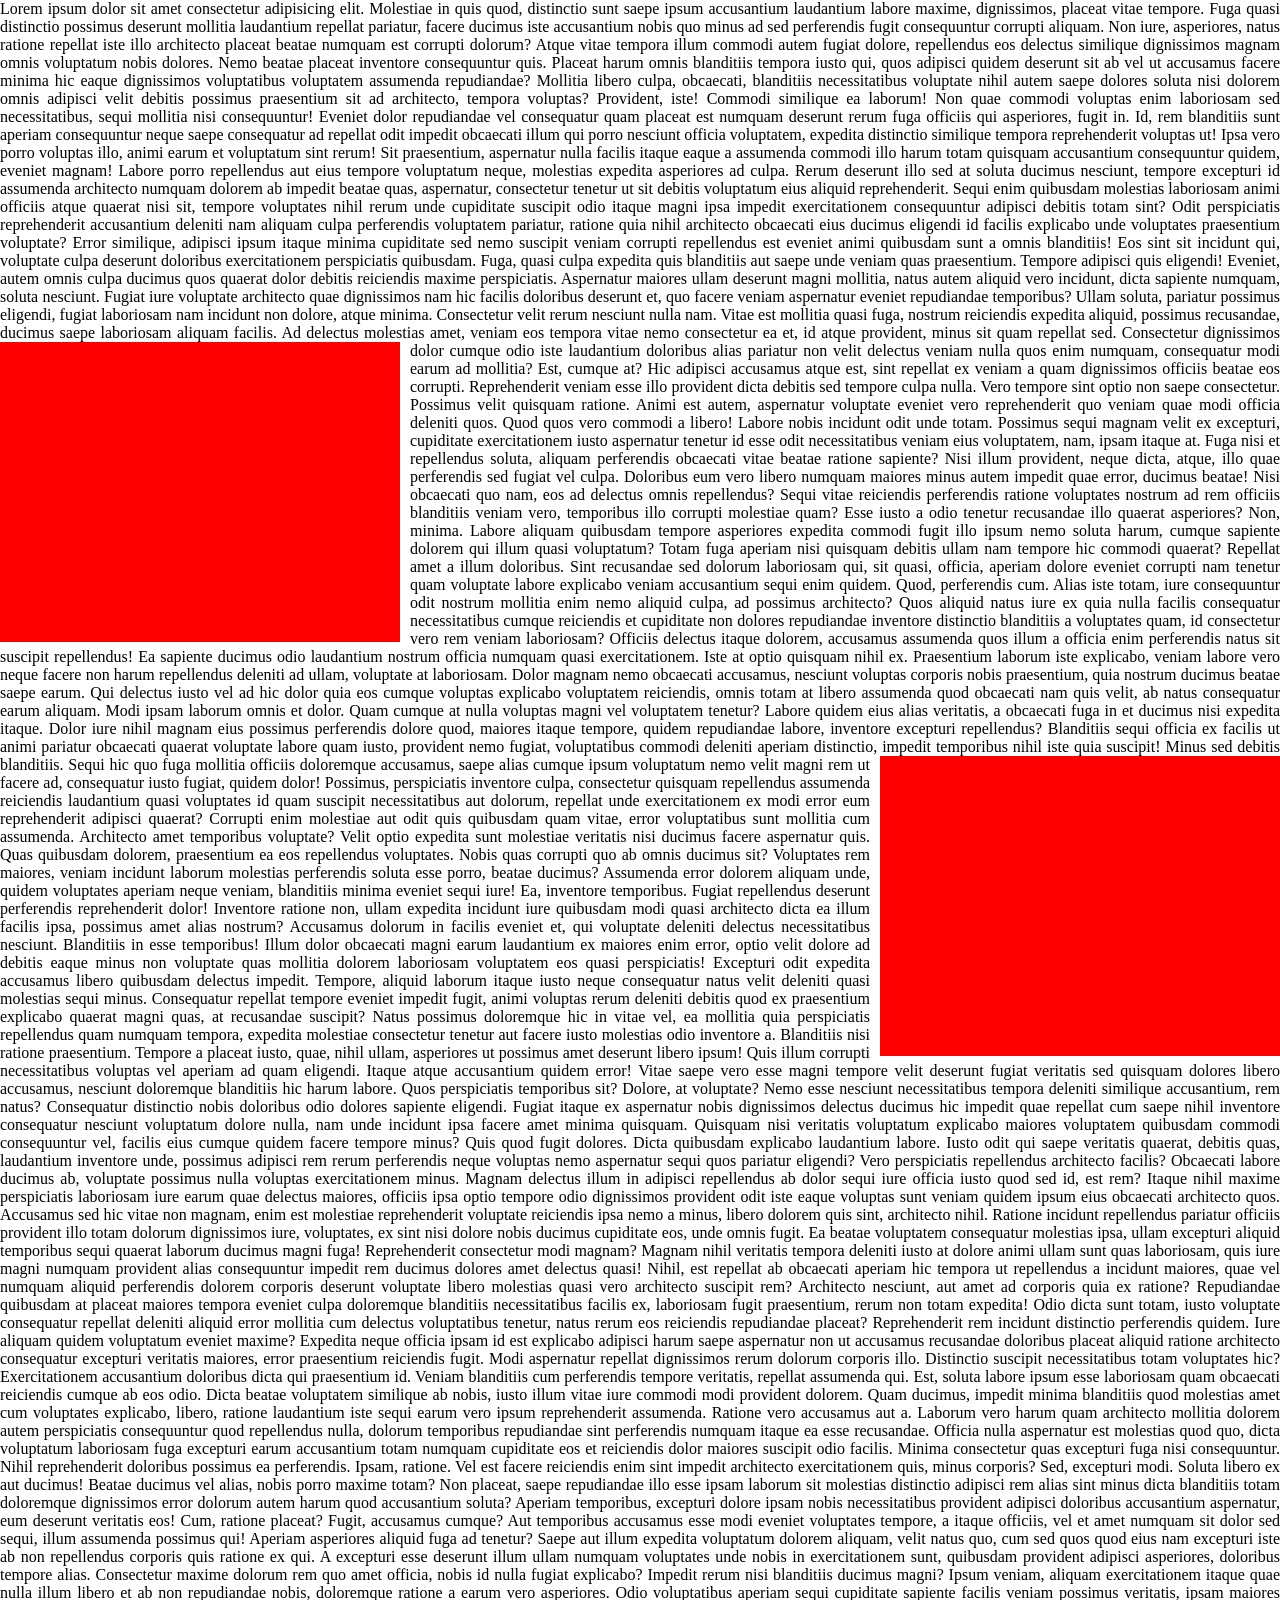
==== index.html @ 96db6b3a "float base" ====
<!DOCTYPE html>
<html lang="en">
<head>
  <meta charset="UTF-8">
  <meta http-equiv="X-UA-Compatible" content="IE=edge">
  <meta name="viewport" content="width=device-width, initial-scale=1.0">
  <link rel="stylesheet" href="css/style.css">
  <title>Float</title>
</head>
<body>

  <main>
    Lorem ipsum dolor sit amet consectetur adipisicing elit. Molestiae in quis quod, distinctio sunt saepe ipsum accusantium laudantium labore maxime, dignissimos, placeat vitae tempore. Fuga quasi distinctio possimus deserunt mollitia laudantium repellat pariatur, facere ducimus iste accusantium nobis quo minus ad sed perferendis fugit consequuntur corrupti aliquam. Non iure, asperiores, natus ratione repellat iste illo architecto placeat beatae numquam est corrupti dolorum? Atque vitae tempora illum commodi autem fugiat dolore, repellendus eos delectus similique dignissimos magnam omnis voluptatum nobis dolores. Nemo beatae placeat inventore consequuntur quis. Placeat harum omnis blanditiis tempora iusto qui, quos adipisci quidem deserunt sit ab vel ut accusamus facere minima hic eaque dignissimos voluptatibus voluptatem assumenda repudiandae? Mollitia libero culpa, obcaecati, blanditiis necessitatibus voluptate nihil autem saepe dolores soluta nisi dolorem omnis adipisci velit debitis possimus praesentium sit ad architecto, tempora voluptas? Provident, iste! Commodi similique ea laborum! Non quae commodi voluptas enim laboriosam sed necessitatibus, sequi mollitia nisi consequuntur! Eveniet dolor repudiandae vel consequatur quam placeat est numquam deserunt rerum fuga officiis qui asperiores, fugit in. Id, rem blanditiis sunt aperiam consequuntur neque saepe consequatur ad repellat odit impedit obcaecati illum qui porro nesciunt officia voluptatem, expedita distinctio similique tempora reprehenderit voluptas ut! Ipsa vero porro voluptas illo, animi earum et voluptatum sint rerum! Sit praesentium, aspernatur nulla facilis itaque eaque a assumenda commodi illo harum totam quisquam accusantium consequuntur quidem, eveniet magnam! Labore porro repellendus aut eius tempore voluptatum neque, molestias expedita asperiores ad culpa. Rerum deserunt illo sed at soluta ducimus nesciunt, tempore excepturi id assumenda architecto numquam dolorem ab impedit beatae quas, aspernatur, consectetur tenetur ut sit debitis voluptatum eius aliquid reprehenderit. Sequi enim quibusdam molestias laboriosam animi officiis atque quaerat nisi sit, tempore voluptates nihil rerum unde cupiditate suscipit odio itaque magni ipsa impedit exercitationem consequuntur adipisci debitis totam sint? Odit perspiciatis reprehenderit accusantium deleniti nam aliquam culpa perferendis voluptatem pariatur, ratione quia nihil architecto obcaecati eius ducimus eligendi id facilis explicabo unde voluptates praesentium voluptate? Error similique, adipisci ipsum itaque minima cupiditate sed nemo suscipit veniam corrupti repellendus est eveniet animi quibusdam sunt a omnis blanditiis! Eos sint sit incidunt qui, voluptate culpa deserunt doloribus exercitationem perspiciatis quibusdam. Fuga, quasi culpa expedita quis blanditiis aut saepe unde veniam quas praesentium. Tempore adipisci quis eligendi! Eveniet, autem omnis culpa ducimus quos quaerat dolor debitis reiciendis maxime perspiciatis. Aspernatur maiores ullam deserunt magni mollitia, natus autem aliquid vero incidunt, dicta sapiente numquam, soluta nesciunt. Fugiat iure voluptate architecto quae dignissimos nam hic facilis doloribus deserunt et, quo facere veniam aspernatur eveniet repudiandae temporibus? Ullam soluta, pariatur possimus eligendi, fugiat laboriosam nam incidunt non dolore, atque minima. Consectetur velit rerum nesciunt nulla nam. Vitae est mollitia quasi fuga, nostrum reiciendis expedita aliquid, possimus recusandae, ducimus saepe laboriosam aliquam facilis. Ad delectus molestias amet, veniam eos tempora vitae nemo consectetur ea et, id atque provident, <div class="box sx"></div> minus sit quam repellat sed. Consectetur dignissimos dolor cumque odio iste laudantium doloribus alias pariatur non velit delectus veniam nulla quos enim numquam, consequatur modi earum ad mollitia? Est, cumque at? Hic adipisci accusamus atque est, sint repellat ex veniam a quam dignissimos officiis beatae eos corrupti. Reprehenderit veniam esse illo provident dicta debitis sed tempore culpa nulla. Vero tempore sint optio non saepe consectetur. Possimus velit quisquam ratione. Animi est autem, aspernatur voluptate eveniet vero reprehenderit quo veniam quae modi officia deleniti quos. Quod quos vero commodi a libero! Labore nobis incidunt odit unde totam. Possimus sequi magnam velit ex excepturi, cupiditate exercitationem iusto aspernatur tenetur id esse odit necessitatibus veniam eius voluptatem, nam, ipsam itaque at. Fuga nisi et repellendus soluta, aliquam perferendis obcaecati vitae beatae ratione sapiente? Nisi illum provident, neque dicta, atque, illo quae perferendis sed fugiat vel culpa. Doloribus eum vero libero numquam maiores minus autem impedit quae error, ducimus beatae! Nisi obcaecati quo nam, eos ad delectus omnis repellendus? Sequi vitae reiciendis perferendis ratione voluptates nostrum ad rem officiis blanditiis veniam vero, temporibus illo corrupti molestiae quam? Esse iusto a odio tenetur recusandae illo quaerat asperiores? Non, minima. Labore aliquam quibusdam tempore asperiores expedita commodi fugit illo ipsum nemo soluta harum, cumque sapiente dolorem qui illum quasi voluptatum? Totam fuga aperiam nisi quisquam debitis ullam nam tempore hic commodi quaerat? Repellat amet a illum doloribus. Sint recusandae sed dolorum laboriosam qui, sit quasi, officia, aperiam dolore eveniet corrupti nam tenetur quam voluptate labore explicabo veniam accusantium sequi enim quidem. Quod, perferendis cum. Alias iste totam, iure consequuntur odit nostrum mollitia enim nemo aliquid culpa, ad possimus architecto? Quos aliquid natus iure ex quia nulla facilis consequatur necessitatibus cumque reiciendis et cupiditate non dolores repudiandae inventore distinctio blanditiis a voluptates quam, id consectetur vero rem veniam laboriosam? Officiis delectus itaque dolorem, accusamus assumenda quos illum a officia enim perferendis natus sit suscipit repellendus! Ea sapiente ducimus odio laudantium nostrum officia numquam quasi exercitationem. Iste at optio quisquam nihil ex. Praesentium laborum iste explicabo, veniam labore vero neque facere non harum repellendus deleniti ad ullam, voluptate at laboriosam. Dolor magnam nemo obcaecati accusamus, nesciunt voluptas corporis nobis praesentium, quia nostrum ducimus beatae saepe earum. Qui delectus iusto vel ad hic dolor quia eos cumque voluptas explicabo voluptatem reiciendis, omnis totam at libero assumenda quod obcaecati nam quis velit, ab natus consequatur earum aliquam. Modi ipsam laborum omnis et dolor. Quam cumque at nulla voluptas magni vel voluptatem tenetur? Labore quidem eius alias veritatis, a obcaecati fuga in et ducimus nisi expedita itaque. Dolor iure nihil magnam eius possimus perferendis dolore quod, maiores itaque tempore, quidem repudiandae labore, inventore excepturi repellendus? Blanditiis sequi officia ex facilis ut animi pariatur obcaecati quaerat voluptate labore quam iusto, provident nemo fugiat, voluptatibus commodi deleniti aperiam distinctio, impedit temporibus nihil iste quia suscipit!<div class="box dx"></div> Minus sed debitis blanditiis. Sequi hic quo fuga mollitia officiis doloremque accusamus, saepe alias cumque ipsum voluptatum nemo velit magni rem ut facere ad, consequatur iusto fugiat, quidem dolor! Possimus, perspiciatis inventore culpa, consectetur quisquam repellendus assumenda reiciendis laudantium quasi voluptates id quam suscipit necessitatibus aut dolorum, repellat unde exercitationem ex modi error eum reprehenderit adipisci quaerat? Corrupti enim molestiae aut odit quis quibusdam quam vitae, error voluptatibus sunt mollitia cum assumenda. Architecto amet temporibus voluptate? Velit optio expedita sunt molestiae veritatis nisi ducimus facere aspernatur quis. Quas quibusdam dolorem, praesentium ea eos repellendus voluptates. Nobis quas corrupti quo ab omnis ducimus sit? Voluptates rem maiores, veniam incidunt laborum molestias perferendis soluta esse porro, beatae ducimus? Assumenda error dolorem aliquam unde, quidem voluptates aperiam neque veniam, blanditiis minima eveniet sequi iure! Ea, inventore temporibus. Fugiat repellendus deserunt perferendis reprehenderit dolor! Inventore ratione non, ullam expedita incidunt iure quibusdam modi quasi architecto dicta ea illum facilis ipsa, possimus amet alias nostrum? Accusamus dolorum in facilis eveniet et, qui voluptate deleniti delectus necessitatibus nesciunt. Blanditiis in esse temporibus! Illum dolor obcaecati magni earum laudantium ex maiores enim error, optio velit dolore ad debitis eaque minus non voluptate quas mollitia dolorem laboriosam voluptatem eos quasi perspiciatis! Excepturi odit expedita accusamus libero quibusdam delectus impedit. Tempore, aliquid laborum itaque iusto neque consequatur natus velit deleniti quasi molestias sequi minus. Consequatur repellat tempore eveniet impedit fugit, animi voluptas rerum deleniti debitis quod ex praesentium explicabo quaerat magni quas, at recusandae suscipit? Natus possimus doloremque hic in vitae vel, ea mollitia quia perspiciatis repellendus quam numquam tempora, expedita molestiae consectetur tenetur aut facere iusto molestias odio inventore a. Blanditiis nisi ratione praesentium. Tempore a placeat iusto, quae, nihil ullam, asperiores ut possimus amet deserunt libero ipsum! Quis illum corrupti necessitatibus voluptas vel aperiam ad quam eligendi. Itaque atque accusantium quidem error! Vitae saepe vero esse magni tempore velit deserunt fugiat veritatis sed quisquam dolores libero accusamus, nesciunt doloremque blanditiis hic harum labore. Quos perspiciatis temporibus sit? Dolore, at voluptate? Nemo esse nesciunt necessitatibus tempora deleniti similique accusantium, rem natus? Consequatur distinctio nobis doloribus odio dolores sapiente eligendi. Fugiat itaque ex aspernatur nobis dignissimos delectus ducimus hic impedit quae repellat cum saepe nihil inventore consequatur nesciunt voluptatum dolore nulla, nam unde incidunt ipsa facere amet minima quisquam. Quisquam nisi veritatis voluptatum explicabo maiores voluptatem quibusdam commodi consequuntur vel, facilis eius cumque quidem facere tempore minus? Quis quod fugit dolores. Dicta quibusdam explicabo laudantium labore. Iusto odit qui saepe veritatis quaerat, debitis quas, laudantium inventore unde, possimus adipisci rem rerum perferendis neque voluptas nemo aspernatur sequi quos pariatur eligendi? Vero perspiciatis repellendus architecto facilis? Obcaecati labore ducimus ab, voluptate possimus nulla voluptas exercitationem minus. Magnam delectus illum in adipisci repellendus ab dolor sequi iure officia iusto quod sed id, est rem? Itaque nihil maxime perspiciatis laboriosam iure earum quae delectus maiores, officiis ipsa optio tempore odio dignissimos provident odit iste eaque voluptas sunt veniam quidem ipsum eius obcaecati architecto quos. Accusamus sed hic vitae non magnam, enim est molestiae reprehenderit voluptate reiciendis ipsa nemo a minus, libero dolorem quis sint, architecto nihil. Ratione incidunt repellendus pariatur officiis provident illo totam dolorum dignissimos iure, voluptates, ex sint nisi dolore nobis ducimus cupiditate eos, unde omnis fugit. Ea beatae voluptatem consequatur molestias ipsa, ullam excepturi aliquid temporibus sequi quaerat laborum ducimus magni fuga! Reprehenderit consectetur modi magnam? Magnam nihil veritatis tempora deleniti iusto at dolore animi ullam sunt quas laboriosam, quis iure magni numquam provident alias consequuntur impedit rem ducimus dolores amet delectus quasi! Nihil, est repellat ab obcaecati aperiam hic tempora ut repellendus a incidunt maiores, quae vel numquam aliquid perferendis dolorem corporis deserunt voluptate libero molestias quasi vero architecto suscipit rem? Architecto nesciunt, aut amet ad corporis quia ex ratione? Repudiandae quibusdam at placeat maiores tempora eveniet culpa doloremque blanditiis necessitatibus facilis ex, laboriosam fugit praesentium, rerum non totam expedita! Odio dicta sunt totam, iusto voluptate consequatur repellat deleniti aliquid error mollitia cum delectus voluptatibus tenetur, natus rerum eos reiciendis repudiandae placeat? Reprehenderit rem incidunt distinctio perferendis quidem. Iure aliquam quidem voluptatum eveniet maxime? Expedita neque officia ipsam id est explicabo adipisci harum saepe aspernatur non ut accusamus recusandae doloribus placeat aliquid ratione architecto consequatur excepturi veritatis maiores, error praesentium reiciendis fugit. Modi aspernatur repellat dignissimos rerum dolorum corporis illo. Distinctio suscipit necessitatibus totam voluptates hic? Exercitationem accusantium doloribus dicta qui praesentium id. Veniam blanditiis cum perferendis tempore veritatis, repellat assumenda qui. Est, soluta labore ipsum esse laboriosam quam obcaecati reiciendis cumque ab eos odio. Dicta beatae voluptatem similique ab nobis, iusto illum vitae iure commodi modi provident dolorem. Quam ducimus, impedit minima blanditiis quod molestias amet cum voluptates explicabo, libero, ratione laudantium iste sequi earum vero ipsum reprehenderit assumenda. Ratione vero accusamus aut a. Laborum vero harum quam architecto mollitia dolorem autem perspiciatis consequuntur quod repellendus nulla, dolorum temporibus repudiandae sint perferendis numquam itaque ea esse recusandae. Officia nulla aspernatur est molestias quod quo, dicta voluptatum laboriosam fuga excepturi earum accusantium totam numquam cupiditate eos et reiciendis dolor maiores suscipit odio facilis. Minima consectetur quas excepturi fuga nisi consequuntur. Nihil reprehenderit doloribus possimus ea perferendis. Ipsam, ratione. Vel est facere reiciendis enim sint impedit architecto exercitationem quis, minus corporis? Sed, excepturi modi. Soluta libero ex aut ducimus! Beatae ducimus vel alias, nobis porro maxime totam? Non placeat, saepe repudiandae illo esse ipsam laborum sit molestias distinctio adipisci rem alias sint minus dicta blanditiis totam doloremque dignissimos error dolorum autem harum quod accusantium soluta? Aperiam temporibus, excepturi dolore ipsam nobis necessitatibus provident adipisci doloribus accusantium aspernatur, eum deserunt veritatis eos! Cum, ratione placeat? Fugit, accusamus cumque? Aut temporibus accusamus esse modi eveniet voluptates tempore, a itaque officiis, vel et amet numquam sit dolor sed sequi, illum assumenda possimus qui! Aperiam asperiores aliquid fuga ad tenetur? Saepe aut illum expedita voluptatum dolorem aliquam, velit natus quo, cum sed quos quod eius nam excepturi iste ab non repellendus corporis quis ratione ex qui. A excepturi esse deserunt illum ullam numquam voluptates unde nobis in exercitationem sunt, quibusdam provident adipisci asperiores, doloribus tempore alias. Consectetur maxime dolorum rem quo amet officia, nobis id nulla fugiat explicabo? Impedit rerum nisi blanditiis ducimus magni? Ipsum veniam, aliquam exercitationem itaque quae nulla illum libero et ab non repudiandae nobis, doloremque ratione a earum vero asperiores. Odio voluptatibus aperiam sequi cupiditate sapiente facilis veniam possimus veritatis, ipsam maiores adipisci harum ut minus.
  </main>

  
</body>
</html>
---- css/style.css ----
*{
  margin: 0;
  padding: 0;
  box-sizing: border-box;
}

main{
  text-align: justify;
}

.box{
  width: 400px;
  height: 300px;
  background-color: red;
}

.sx{
  float: left;
  margin-right: 10px;
}

.dx{
  float: right;
  margin-left: 10px;
}
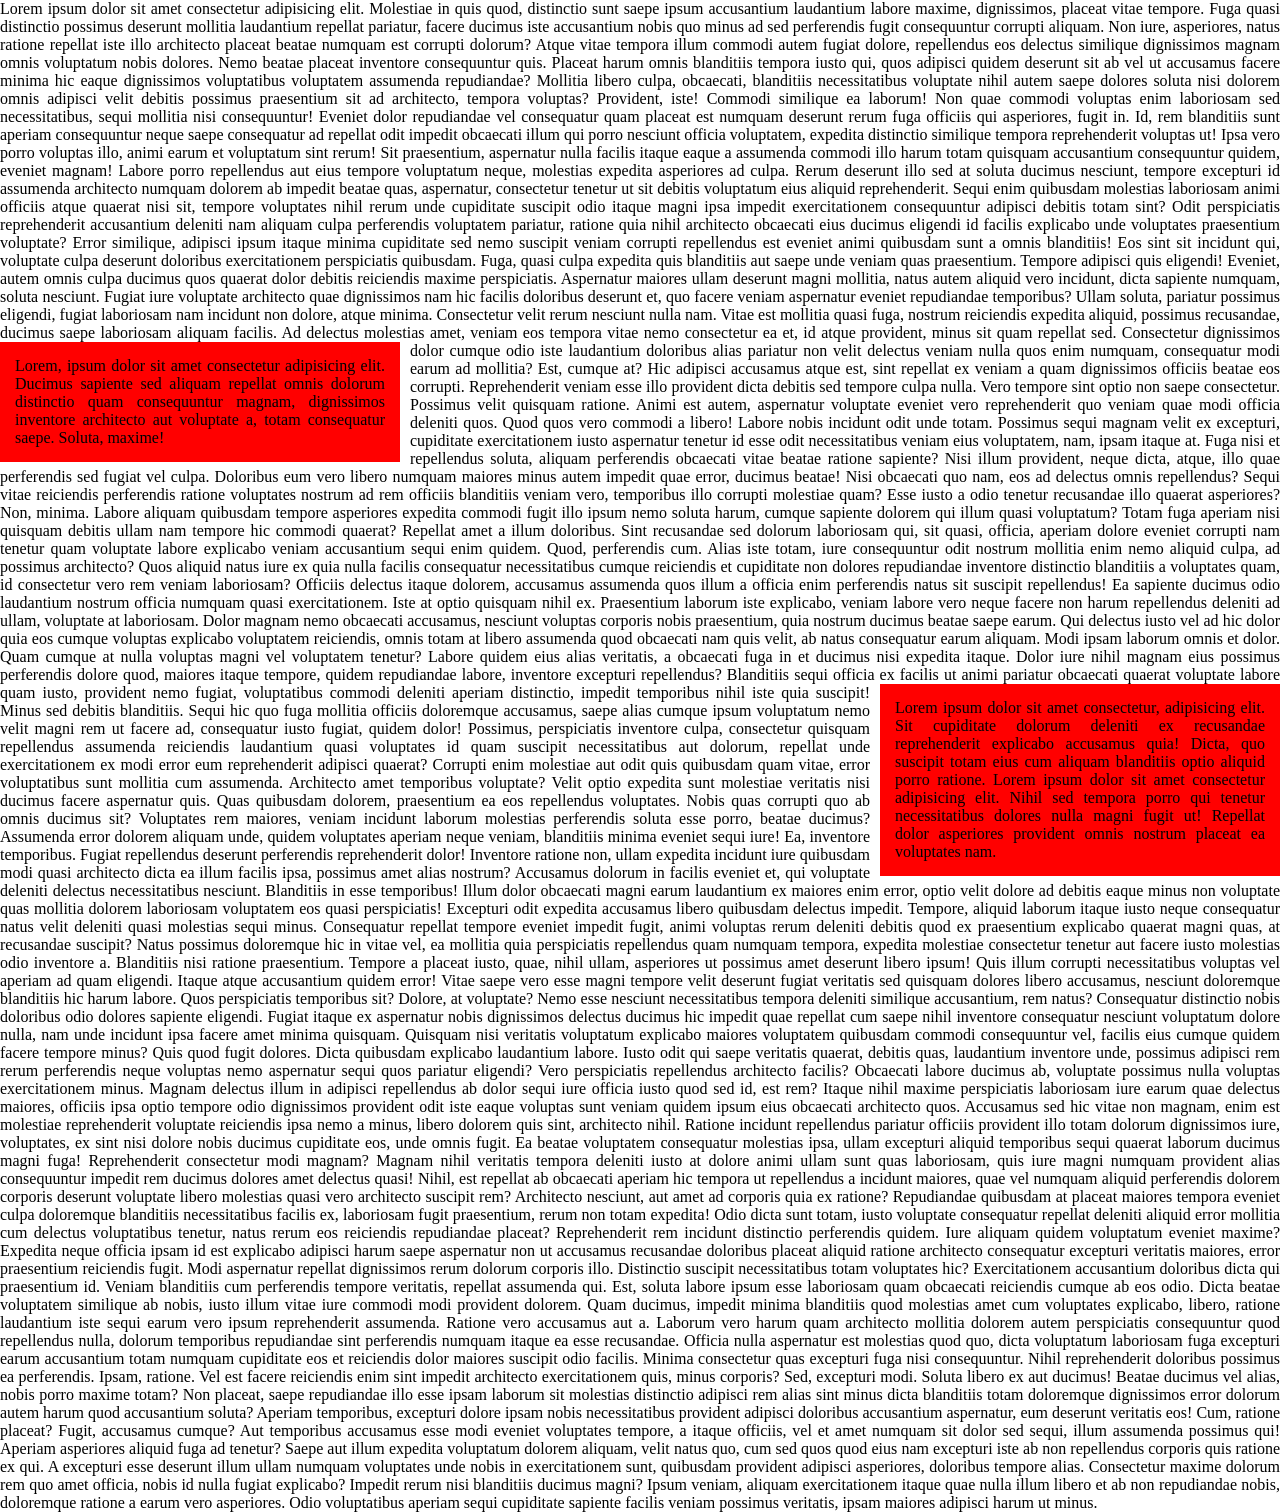
==== commit 2ba55aa2: "box con altezza indefinita" ====
--- a/index.html
+++ b/index.html
@@ -10,7 +10,11 @@
 <body>
 
   <main>
-    Lorem ipsum dolor sit amet consectetur adipisicing elit. Molestiae in quis quod, distinctio sunt saepe ipsum accusantium laudantium labore maxime, dignissimos, placeat vitae tempore. Fuga quasi distinctio possimus deserunt mollitia laudantium repellat pariatur, facere ducimus iste accusantium nobis quo minus ad sed perferendis fugit consequuntur corrupti aliquam. Non iure, asperiores, natus ratione repellat iste illo architecto placeat beatae numquam est corrupti dolorum? Atque vitae tempora illum commodi autem fugiat dolore, repellendus eos delectus similique dignissimos magnam omnis voluptatum nobis dolores. Nemo beatae placeat inventore consequuntur quis. Placeat harum omnis blanditiis tempora iusto qui, quos adipisci quidem deserunt sit ab vel ut accusamus facere minima hic eaque dignissimos voluptatibus voluptatem assumenda repudiandae? Mollitia libero culpa, obcaecati, blanditiis necessitatibus voluptate nihil autem saepe dolores soluta nisi dolorem omnis adipisci velit debitis possimus praesentium sit ad architecto, tempora voluptas? Provident, iste! Commodi similique ea laborum! Non quae commodi voluptas enim laboriosam sed necessitatibus, sequi mollitia nisi consequuntur! Eveniet dolor repudiandae vel consequatur quam placeat est numquam deserunt rerum fuga officiis qui asperiores, fugit in. Id, rem blanditiis sunt aperiam consequuntur neque saepe consequatur ad repellat odit impedit obcaecati illum qui porro nesciunt officia voluptatem, expedita distinctio similique tempora reprehenderit voluptas ut! Ipsa vero porro voluptas illo, animi earum et voluptatum sint rerum! Sit praesentium, aspernatur nulla facilis itaque eaque a assumenda commodi illo harum totam quisquam accusantium consequuntur quidem, eveniet magnam! Labore porro repellendus aut eius tempore voluptatum neque, molestias expedita asperiores ad culpa. Rerum deserunt illo sed at soluta ducimus nesciunt, tempore excepturi id assumenda architecto numquam dolorem ab impedit beatae quas, aspernatur, consectetur tenetur ut sit debitis voluptatum eius aliquid reprehenderit. Sequi enim quibusdam molestias laboriosam animi officiis atque quaerat nisi sit, tempore voluptates nihil rerum unde cupiditate suscipit odio itaque magni ipsa impedit exercitationem consequuntur adipisci debitis totam sint? Odit perspiciatis reprehenderit accusantium deleniti nam aliquam culpa perferendis voluptatem pariatur, ratione quia nihil architecto obcaecati eius ducimus eligendi id facilis explicabo unde voluptates praesentium voluptate? Error similique, adipisci ipsum itaque minima cupiditate sed nemo suscipit veniam corrupti repellendus est eveniet animi quibusdam sunt a omnis blanditiis! Eos sint sit incidunt qui, voluptate culpa deserunt doloribus exercitationem perspiciatis quibusdam. Fuga, quasi culpa expedita quis blanditiis aut saepe unde veniam quas praesentium. Tempore adipisci quis eligendi! Eveniet, autem omnis culpa ducimus quos quaerat dolor debitis reiciendis maxime perspiciatis. Aspernatur maiores ullam deserunt magni mollitia, natus autem aliquid vero incidunt, dicta sapiente numquam, soluta nesciunt. Fugiat iure voluptate architecto quae dignissimos nam hic facilis doloribus deserunt et, quo facere veniam aspernatur eveniet repudiandae temporibus? Ullam soluta, pariatur possimus eligendi, fugiat laboriosam nam incidunt non dolore, atque minima. Consectetur velit rerum nesciunt nulla nam. Vitae est mollitia quasi fuga, nostrum reiciendis expedita aliquid, possimus recusandae, ducimus saepe laboriosam aliquam facilis. Ad delectus molestias amet, veniam eos tempora vitae nemo consectetur ea et, id atque provident, <div class="box sx"></div> minus sit quam repellat sed. Consectetur dignissimos dolor cumque odio iste laudantium doloribus alias pariatur non velit delectus veniam nulla quos enim numquam, consequatur modi earum ad mollitia? Est, cumque at? Hic adipisci accusamus atque est, sint repellat ex veniam a quam dignissimos officiis beatae eos corrupti. Reprehenderit veniam esse illo provident dicta debitis sed tempore culpa nulla. Vero tempore sint optio non saepe consectetur. Possimus velit quisquam ratione. Animi est autem, aspernatur voluptate eveniet vero reprehenderit quo veniam quae modi officia deleniti quos. Quod quos vero commodi a libero! Labore nobis incidunt odit unde totam. Possimus sequi magnam velit ex excepturi, cupiditate exercitationem iusto aspernatur tenetur id esse odit necessitatibus veniam eius voluptatem, nam, ipsam itaque at. Fuga nisi et repellendus soluta, aliquam perferendis obcaecati vitae beatae ratione sapiente? Nisi illum provident, neque dicta, atque, illo quae perferendis sed fugiat vel culpa. Doloribus eum vero libero numquam maiores minus autem impedit quae error, ducimus beatae! Nisi obcaecati quo nam, eos ad delectus omnis repellendus? Sequi vitae reiciendis perferendis ratione voluptates nostrum ad rem officiis blanditiis veniam vero, temporibus illo corrupti molestiae quam? Esse iusto a odio tenetur recusandae illo quaerat asperiores? Non, minima. Labore aliquam quibusdam tempore asperiores expedita commodi fugit illo ipsum nemo soluta harum, cumque sapiente dolorem qui illum quasi voluptatum? Totam fuga aperiam nisi quisquam debitis ullam nam tempore hic commodi quaerat? Repellat amet a illum doloribus. Sint recusandae sed dolorum laboriosam qui, sit quasi, officia, aperiam dolore eveniet corrupti nam tenetur quam voluptate labore explicabo veniam accusantium sequi enim quidem. Quod, perferendis cum. Alias iste totam, iure consequuntur odit nostrum mollitia enim nemo aliquid culpa, ad possimus architecto? Quos aliquid natus iure ex quia nulla facilis consequatur necessitatibus cumque reiciendis et cupiditate non dolores repudiandae inventore distinctio blanditiis a voluptates quam, id consectetur vero rem veniam laboriosam? Officiis delectus itaque dolorem, accusamus assumenda quos illum a officia enim perferendis natus sit suscipit repellendus! Ea sapiente ducimus odio laudantium nostrum officia numquam quasi exercitationem. Iste at optio quisquam nihil ex. Praesentium laborum iste explicabo, veniam labore vero neque facere non harum repellendus deleniti ad ullam, voluptate at laboriosam. Dolor magnam nemo obcaecati accusamus, nesciunt voluptas corporis nobis praesentium, quia nostrum ducimus beatae saepe earum. Qui delectus iusto vel ad hic dolor quia eos cumque voluptas explicabo voluptatem reiciendis, omnis totam at libero assumenda quod obcaecati nam quis velit, ab natus consequatur earum aliquam. Modi ipsam laborum omnis et dolor. Quam cumque at nulla voluptas magni vel voluptatem tenetur? Labore quidem eius alias veritatis, a obcaecati fuga in et ducimus nisi expedita itaque. Dolor iure nihil magnam eius possimus perferendis dolore quod, maiores itaque tempore, quidem repudiandae labore, inventore excepturi repellendus? Blanditiis sequi officia ex facilis ut animi pariatur obcaecati quaerat voluptate labore quam iusto, provident nemo fugiat, voluptatibus commodi deleniti aperiam distinctio, impedit temporibus nihil iste quia suscipit!<div class="box dx"></div> Minus sed debitis blanditiis. Sequi hic quo fuga mollitia officiis doloremque accusamus, saepe alias cumque ipsum voluptatum nemo velit magni rem ut facere ad, consequatur iusto fugiat, quidem dolor! Possimus, perspiciatis inventore culpa, consectetur quisquam repellendus assumenda reiciendis laudantium quasi voluptates id quam suscipit necessitatibus aut dolorum, repellat unde exercitationem ex modi error eum reprehenderit adipisci quaerat? Corrupti enim molestiae aut odit quis quibusdam quam vitae, error voluptatibus sunt mollitia cum assumenda. Architecto amet temporibus voluptate? Velit optio expedita sunt molestiae veritatis nisi ducimus facere aspernatur quis. Quas quibusdam dolorem, praesentium ea eos repellendus voluptates. Nobis quas corrupti quo ab omnis ducimus sit? Voluptates rem maiores, veniam incidunt laborum molestias perferendis soluta esse porro, beatae ducimus? Assumenda error dolorem aliquam unde, quidem voluptates aperiam neque veniam, blanditiis minima eveniet sequi iure! Ea, inventore temporibus. Fugiat repellendus deserunt perferendis reprehenderit dolor! Inventore ratione non, ullam expedita incidunt iure quibusdam modi quasi architecto dicta ea illum facilis ipsa, possimus amet alias nostrum? Accusamus dolorum in facilis eveniet et, qui voluptate deleniti delectus necessitatibus nesciunt. Blanditiis in esse temporibus! Illum dolor obcaecati magni earum laudantium ex maiores enim error, optio velit dolore ad debitis eaque minus non voluptate quas mollitia dolorem laboriosam voluptatem eos quasi perspiciatis! Excepturi odit expedita accusamus libero quibusdam delectus impedit. Tempore, aliquid laborum itaque iusto neque consequatur natus velit deleniti quasi molestias sequi minus. Consequatur repellat tempore eveniet impedit fugit, animi voluptas rerum deleniti debitis quod ex praesentium explicabo quaerat magni quas, at recusandae suscipit? Natus possimus doloremque hic in vitae vel, ea mollitia quia perspiciatis repellendus quam numquam tempora, expedita molestiae consectetur tenetur aut facere iusto molestias odio inventore a. Blanditiis nisi ratione praesentium. Tempore a placeat iusto, quae, nihil ullam, asperiores ut possimus amet deserunt libero ipsum! Quis illum corrupti necessitatibus voluptas vel aperiam ad quam eligendi. Itaque atque accusantium quidem error! Vitae saepe vero esse magni tempore velit deserunt fugiat veritatis sed quisquam dolores libero accusamus, nesciunt doloremque blanditiis hic harum labore. Quos perspiciatis temporibus sit? Dolore, at voluptate? Nemo esse nesciunt necessitatibus tempora deleniti similique accusantium, rem natus? Consequatur distinctio nobis doloribus odio dolores sapiente eligendi. Fugiat itaque ex aspernatur nobis dignissimos delectus ducimus hic impedit quae repellat cum saepe nihil inventore consequatur nesciunt voluptatum dolore nulla, nam unde incidunt ipsa facere amet minima quisquam. Quisquam nisi veritatis voluptatum explicabo maiores voluptatem quibusdam commodi consequuntur vel, facilis eius cumque quidem facere tempore minus? Quis quod fugit dolores. Dicta quibusdam explicabo laudantium labore. Iusto odit qui saepe veritatis quaerat, debitis quas, laudantium inventore unde, possimus adipisci rem rerum perferendis neque voluptas nemo aspernatur sequi quos pariatur eligendi? Vero perspiciatis repellendus architecto facilis? Obcaecati labore ducimus ab, voluptate possimus nulla voluptas exercitationem minus. Magnam delectus illum in adipisci repellendus ab dolor sequi iure officia iusto quod sed id, est rem? Itaque nihil maxime perspiciatis laboriosam iure earum quae delectus maiores, officiis ipsa optio tempore odio dignissimos provident odit iste eaque voluptas sunt veniam quidem ipsum eius obcaecati architecto quos. Accusamus sed hic vitae non magnam, enim est molestiae reprehenderit voluptate reiciendis ipsa nemo a minus, libero dolorem quis sint, architecto nihil. Ratione incidunt repellendus pariatur officiis provident illo totam dolorum dignissimos iure, voluptates, ex sint nisi dolore nobis ducimus cupiditate eos, unde omnis fugit. Ea beatae voluptatem consequatur molestias ipsa, ullam excepturi aliquid temporibus sequi quaerat laborum ducimus magni fuga! Reprehenderit consectetur modi magnam? Magnam nihil veritatis tempora deleniti iusto at dolore animi ullam sunt quas laboriosam, quis iure magni numquam provident alias consequuntur impedit rem ducimus dolores amet delectus quasi! Nihil, est repellat ab obcaecati aperiam hic tempora ut repellendus a incidunt maiores, quae vel numquam aliquid perferendis dolorem corporis deserunt voluptate libero molestias quasi vero architecto suscipit rem? Architecto nesciunt, aut amet ad corporis quia ex ratione? Repudiandae quibusdam at placeat maiores tempora eveniet culpa doloremque blanditiis necessitatibus facilis ex, laboriosam fugit praesentium, rerum non totam expedita! Odio dicta sunt totam, iusto voluptate consequatur repellat deleniti aliquid error mollitia cum delectus voluptatibus tenetur, natus rerum eos reiciendis repudiandae placeat? Reprehenderit rem incidunt distinctio perferendis quidem. Iure aliquam quidem voluptatum eveniet maxime? Expedita neque officia ipsam id est explicabo adipisci harum saepe aspernatur non ut accusamus recusandae doloribus placeat aliquid ratione architecto consequatur excepturi veritatis maiores, error praesentium reiciendis fugit. Modi aspernatur repellat dignissimos rerum dolorum corporis illo. Distinctio suscipit necessitatibus totam voluptates hic? Exercitationem accusantium doloribus dicta qui praesentium id. Veniam blanditiis cum perferendis tempore veritatis, repellat assumenda qui. Est, soluta labore ipsum esse laboriosam quam obcaecati reiciendis cumque ab eos odio. Dicta beatae voluptatem similique ab nobis, iusto illum vitae iure commodi modi provident dolorem. Quam ducimus, impedit minima blanditiis quod molestias amet cum voluptates explicabo, libero, ratione laudantium iste sequi earum vero ipsum reprehenderit assumenda. Ratione vero accusamus aut a. Laborum vero harum quam architecto mollitia dolorem autem perspiciatis consequuntur quod repellendus nulla, dolorum temporibus repudiandae sint perferendis numquam itaque ea esse recusandae. Officia nulla aspernatur est molestias quod quo, dicta voluptatum laboriosam fuga excepturi earum accusantium totam numquam cupiditate eos et reiciendis dolor maiores suscipit odio facilis. Minima consectetur quas excepturi fuga nisi consequuntur. Nihil reprehenderit doloribus possimus ea perferendis. Ipsam, ratione. Vel est facere reiciendis enim sint impedit architecto exercitationem quis, minus corporis? Sed, excepturi modi. Soluta libero ex aut ducimus! Beatae ducimus vel alias, nobis porro maxime totam? Non placeat, saepe repudiandae illo esse ipsam laborum sit molestias distinctio adipisci rem alias sint minus dicta blanditiis totam doloremque dignissimos error dolorum autem harum quod accusantium soluta? Aperiam temporibus, excepturi dolore ipsam nobis necessitatibus provident adipisci doloribus accusantium aspernatur, eum deserunt veritatis eos! Cum, ratione placeat? Fugit, accusamus cumque? Aut temporibus accusamus esse modi eveniet voluptates tempore, a itaque officiis, vel et amet numquam sit dolor sed sequi, illum assumenda possimus qui! Aperiam asperiores aliquid fuga ad tenetur? Saepe aut illum expedita voluptatum dolorem aliquam, velit natus quo, cum sed quos quod eius nam excepturi iste ab non repellendus corporis quis ratione ex qui. A excepturi esse deserunt illum ullam numquam voluptates unde nobis in exercitationem sunt, quibusdam provident adipisci asperiores, doloribus tempore alias. Consectetur maxime dolorum rem quo amet officia, nobis id nulla fugiat explicabo? Impedit rerum nisi blanditiis ducimus magni? Ipsum veniam, aliquam exercitationem itaque quae nulla illum libero et ab non repudiandae nobis, doloremque ratione a earum vero asperiores. Odio voluptatibus aperiam sequi cupiditate sapiente facilis veniam possimus veritatis, ipsam maiores adipisci harum ut minus.
+    Lorem ipsum dolor sit amet consectetur adipisicing elit. Molestiae in quis quod, distinctio sunt saepe ipsum accusantium laudantium labore maxime, dignissimos, placeat vitae tempore. Fuga quasi distinctio possimus deserunt mollitia laudantium repellat pariatur, facere ducimus iste accusantium nobis quo minus ad sed perferendis fugit consequuntur corrupti aliquam. Non iure, asperiores, natus ratione repellat iste illo architecto placeat beatae numquam est corrupti dolorum? Atque vitae tempora illum commodi autem fugiat dolore, repellendus eos delectus similique dignissimos magnam omnis voluptatum nobis dolores. Nemo beatae placeat inventore consequuntur quis. Placeat harum omnis blanditiis tempora iusto qui, quos adipisci quidem deserunt sit ab vel ut accusamus facere minima hic eaque dignissimos voluptatibus voluptatem assumenda repudiandae? Mollitia libero culpa, obcaecati, blanditiis necessitatibus voluptate nihil autem saepe dolores soluta nisi dolorem omnis adipisci velit debitis possimus praesentium sit ad architecto, tempora voluptas? Provident, iste! Commodi similique ea laborum! Non quae commodi voluptas enim laboriosam sed necessitatibus, sequi mollitia nisi consequuntur! Eveniet dolor repudiandae vel consequatur quam placeat est numquam deserunt rerum fuga officiis qui asperiores, fugit in. Id, rem blanditiis sunt aperiam consequuntur neque saepe consequatur ad repellat odit impedit obcaecati illum qui porro nesciunt officia voluptatem, expedita distinctio similique tempora reprehenderit voluptas ut! Ipsa vero porro voluptas illo, animi earum et voluptatum sint rerum! Sit praesentium, aspernatur nulla facilis itaque eaque a assumenda commodi illo harum totam quisquam accusantium consequuntur quidem, eveniet magnam! Labore porro repellendus aut eius tempore voluptatum neque, molestias expedita asperiores ad culpa. Rerum deserunt illo sed at soluta ducimus nesciunt, tempore excepturi id assumenda architecto numquam dolorem ab impedit beatae quas, aspernatur, consectetur tenetur ut sit debitis voluptatum eius aliquid reprehenderit. Sequi enim quibusdam molestias laboriosam animi officiis atque quaerat nisi sit, tempore voluptates nihil rerum unde cupiditate suscipit odio itaque magni ipsa impedit exercitationem consequuntur adipisci debitis totam sint? Odit perspiciatis reprehenderit accusantium deleniti nam aliquam culpa perferendis voluptatem pariatur, ratione quia nihil architecto obcaecati eius ducimus eligendi id facilis explicabo unde voluptates praesentium voluptate? Error similique, adipisci ipsum itaque minima cupiditate sed nemo suscipit veniam corrupti repellendus est eveniet animi quibusdam sunt a omnis blanditiis! Eos sint sit incidunt qui, voluptate culpa deserunt doloribus exercitationem perspiciatis quibusdam. Fuga, quasi culpa expedita quis blanditiis aut saepe unde veniam quas praesentium. Tempore adipisci quis eligendi! Eveniet, autem omnis culpa ducimus quos quaerat dolor debitis reiciendis maxime perspiciatis. Aspernatur maiores ullam deserunt magni mollitia, natus autem aliquid vero incidunt, dicta sapiente numquam, soluta nesciunt. Fugiat iure voluptate architecto quae dignissimos nam hic facilis doloribus deserunt et, quo facere veniam aspernatur eveniet repudiandae temporibus? Ullam soluta, pariatur possimus eligendi, fugiat laboriosam nam incidunt non dolore, atque minima. Consectetur velit rerum nesciunt nulla nam. Vitae est mollitia quasi fuga, nostrum reiciendis expedita aliquid, possimus recusandae, ducimus saepe laboriosam aliquam facilis. Ad delectus molestias amet, veniam eos tempora vitae nemo consectetur ea et, id atque provident, <div class="box sx">
+      Lorem, ipsum dolor sit amet consectetur adipisicing elit. Ducimus sapiente sed aliquam repellat omnis dolorum distinctio quam consequuntur magnam, dignissimos inventore architecto aut voluptate a, totam consequatur saepe. Soluta, maxime!
+    </div> minus sit quam repellat sed. Consectetur dignissimos dolor cumque odio iste laudantium doloribus alias pariatur non velit delectus veniam nulla quos enim numquam, consequatur modi earum ad mollitia? Est, cumque at? Hic adipisci accusamus atque est, sint repellat ex veniam a quam dignissimos officiis beatae eos corrupti. Reprehenderit veniam esse illo provident dicta debitis sed tempore culpa nulla. Vero tempore sint optio non saepe consectetur. Possimus velit quisquam ratione. Animi est autem, aspernatur voluptate eveniet vero reprehenderit quo veniam quae modi officia deleniti quos. Quod quos vero commodi a libero! Labore nobis incidunt odit unde totam. Possimus sequi magnam velit ex excepturi, cupiditate exercitationem iusto aspernatur tenetur id esse odit necessitatibus veniam eius voluptatem, nam, ipsam itaque at. Fuga nisi et repellendus soluta, aliquam perferendis obcaecati vitae beatae ratione sapiente? Nisi illum provident, neque dicta, atque, illo quae perferendis sed fugiat vel culpa. Doloribus eum vero libero numquam maiores minus autem impedit quae error, ducimus beatae! Nisi obcaecati quo nam, eos ad delectus omnis repellendus? Sequi vitae reiciendis perferendis ratione voluptates nostrum ad rem officiis blanditiis veniam vero, temporibus illo corrupti molestiae quam? Esse iusto a odio tenetur recusandae illo quaerat asperiores? Non, minima. Labore aliquam quibusdam tempore asperiores expedita commodi fugit illo ipsum nemo soluta harum, cumque sapiente dolorem qui illum quasi voluptatum? Totam fuga aperiam nisi quisquam debitis ullam nam tempore hic commodi quaerat? Repellat amet a illum doloribus. Sint recusandae sed dolorum laboriosam qui, sit quasi, officia, aperiam dolore eveniet corrupti nam tenetur quam voluptate labore explicabo veniam accusantium sequi enim quidem. Quod, perferendis cum. Alias iste totam, iure consequuntur odit nostrum mollitia enim nemo aliquid culpa, ad possimus architecto? Quos aliquid natus iure ex quia nulla facilis consequatur necessitatibus cumque reiciendis et cupiditate non dolores repudiandae inventore distinctio blanditiis a voluptates quam, id consectetur vero rem veniam laboriosam? Officiis delectus itaque dolorem, accusamus assumenda quos illum a officia enim perferendis natus sit suscipit repellendus! Ea sapiente ducimus odio laudantium nostrum officia numquam quasi exercitationem. Iste at optio quisquam nihil ex. Praesentium laborum iste explicabo, veniam labore vero neque facere non harum repellendus deleniti ad ullam, voluptate at laboriosam. Dolor magnam nemo obcaecati accusamus, nesciunt voluptas corporis nobis praesentium, quia nostrum ducimus beatae saepe earum. Qui delectus iusto vel ad hic dolor quia eos cumque voluptas explicabo voluptatem reiciendis, omnis totam at libero assumenda quod obcaecati nam quis velit, ab natus consequatur earum aliquam. Modi ipsam laborum omnis et dolor. Quam cumque at nulla voluptas magni vel voluptatem tenetur? Labore quidem eius alias veritatis, a obcaecati fuga in et ducimus nisi expedita itaque. Dolor iure nihil magnam eius possimus perferendis dolore quod, maiores itaque tempore, quidem repudiandae labore, inventore excepturi repellendus? Blanditiis sequi officia ex facilis ut animi pariatur obcaecati quaerat voluptate labore quam iusto, provident nemo fugiat, voluptatibus commodi deleniti aperiam distinctio, impedit temporibus nihil iste quia suscipit!<div class="box dx">Lorem ipsum dolor sit amet consectetur, adipisicing elit. Sit cupiditate dolorum deleniti ex recusandae reprehenderit explicabo accusamus quia! Dicta, quo suscipit totam eius cum aliquam blanditiis optio aliquid porro ratione.
+      Lorem ipsum dolor sit amet consectetur adipisicing elit. Nihil sed tempora porro qui tenetur necessitatibus dolores nulla magni fugit ut! Repellat dolor asperiores provident omnis nostrum placeat ea voluptates nam.
+    </div> Minus sed debitis blanditiis. Sequi hic quo fuga mollitia officiis doloremque accusamus, saepe alias cumque ipsum voluptatum nemo velit magni rem ut facere ad, consequatur iusto fugiat, quidem dolor! Possimus, perspiciatis inventore culpa, consectetur quisquam repellendus assumenda reiciendis laudantium quasi voluptates id quam suscipit necessitatibus aut dolorum, repellat unde exercitationem ex modi error eum reprehenderit adipisci quaerat? Corrupti enim molestiae aut odit quis quibusdam quam vitae, error voluptatibus sunt mollitia cum assumenda. Architecto amet temporibus voluptate? Velit optio expedita sunt molestiae veritatis nisi ducimus facere aspernatur quis. Quas quibusdam dolorem, praesentium ea eos repellendus voluptates. Nobis quas corrupti quo ab omnis ducimus sit? Voluptates rem maiores, veniam incidunt laborum molestias perferendis soluta esse porro, beatae ducimus? Assumenda error dolorem aliquam unde, quidem voluptates aperiam neque veniam, blanditiis minima eveniet sequi iure! Ea, inventore temporibus. Fugiat repellendus deserunt perferendis reprehenderit dolor! Inventore ratione non, ullam expedita incidunt iure quibusdam modi quasi architecto dicta ea illum facilis ipsa, possimus amet alias nostrum? Accusamus dolorum in facilis eveniet et, qui voluptate deleniti delectus necessitatibus nesciunt. Blanditiis in esse temporibus! Illum dolor obcaecati magni earum laudantium ex maiores enim error, optio velit dolore ad debitis eaque minus non voluptate quas mollitia dolorem laboriosam voluptatem eos quasi perspiciatis! Excepturi odit expedita accusamus libero quibusdam delectus impedit. Tempore, aliquid laborum itaque iusto neque consequatur natus velit deleniti quasi molestias sequi minus. Consequatur repellat tempore eveniet impedit fugit, animi voluptas rerum deleniti debitis quod ex praesentium explicabo quaerat magni quas, at recusandae suscipit? Natus possimus doloremque hic in vitae vel, ea mollitia quia perspiciatis repellendus quam numquam tempora, expedita molestiae consectetur tenetur aut facere iusto molestias odio inventore a. Blanditiis nisi ratione praesentium. Tempore a placeat iusto, quae, nihil ullam, asperiores ut possimus amet deserunt libero ipsum! Quis illum corrupti necessitatibus voluptas vel aperiam ad quam eligendi. Itaque atque accusantium quidem error! Vitae saepe vero esse magni tempore velit deserunt fugiat veritatis sed quisquam dolores libero accusamus, nesciunt doloremque blanditiis hic harum labore. Quos perspiciatis temporibus sit? Dolore, at voluptate? Nemo esse nesciunt necessitatibus tempora deleniti similique accusantium, rem natus? Consequatur distinctio nobis doloribus odio dolores sapiente eligendi. Fugiat itaque ex aspernatur nobis dignissimos delectus ducimus hic impedit quae repellat cum saepe nihil inventore consequatur nesciunt voluptatum dolore nulla, nam unde incidunt ipsa facere amet minima quisquam. Quisquam nisi veritatis voluptatum explicabo maiores voluptatem quibusdam commodi consequuntur vel, facilis eius cumque quidem facere tempore minus? Quis quod fugit dolores. Dicta quibusdam explicabo laudantium labore. Iusto odit qui saepe veritatis quaerat, debitis quas, laudantium inventore unde, possimus adipisci rem rerum perferendis neque voluptas nemo aspernatur sequi quos pariatur eligendi? Vero perspiciatis repellendus architecto facilis? Obcaecati labore ducimus ab, voluptate possimus nulla voluptas exercitationem minus. Magnam delectus illum in adipisci repellendus ab dolor sequi iure officia iusto quod sed id, est rem? Itaque nihil maxime perspiciatis laboriosam iure earum quae delectus maiores, officiis ipsa optio tempore odio dignissimos provident odit iste eaque voluptas sunt veniam quidem ipsum eius obcaecati architecto quos. Accusamus sed hic vitae non magnam, enim est molestiae reprehenderit voluptate reiciendis ipsa nemo a minus, libero dolorem quis sint, architecto nihil. Ratione incidunt repellendus pariatur officiis provident illo totam dolorum dignissimos iure, voluptates, ex sint nisi dolore nobis ducimus cupiditate eos, unde omnis fugit. Ea beatae voluptatem consequatur molestias ipsa, ullam excepturi aliquid temporibus sequi quaerat laborum ducimus magni fuga! Reprehenderit consectetur modi magnam? Magnam nihil veritatis tempora deleniti iusto at dolore animi ullam sunt quas laboriosam, quis iure magni numquam provident alias consequuntur impedit rem ducimus dolores amet delectus quasi! Nihil, est repellat ab obcaecati aperiam hic tempora ut repellendus a incidunt maiores, quae vel numquam aliquid perferendis dolorem corporis deserunt voluptate libero molestias quasi vero architecto suscipit rem? Architecto nesciunt, aut amet ad corporis quia ex ratione? Repudiandae quibusdam at placeat maiores tempora eveniet culpa doloremque blanditiis necessitatibus facilis ex, laboriosam fugit praesentium, rerum non totam expedita! Odio dicta sunt totam, iusto voluptate consequatur repellat deleniti aliquid error mollitia cum delectus voluptatibus tenetur, natus rerum eos reiciendis repudiandae placeat? Reprehenderit rem incidunt distinctio perferendis quidem. Iure aliquam quidem voluptatum eveniet maxime? Expedita neque officia ipsam id est explicabo adipisci harum saepe aspernatur non ut accusamus recusandae doloribus placeat aliquid ratione architecto consequatur excepturi veritatis maiores, error praesentium reiciendis fugit. Modi aspernatur repellat dignissimos rerum dolorum corporis illo. Distinctio suscipit necessitatibus totam voluptates hic? Exercitationem accusantium doloribus dicta qui praesentium id. Veniam blanditiis cum perferendis tempore veritatis, repellat assumenda qui. Est, soluta labore ipsum esse laboriosam quam obcaecati reiciendis cumque ab eos odio. Dicta beatae voluptatem similique ab nobis, iusto illum vitae iure commodi modi provident dolorem. Quam ducimus, impedit minima blanditiis quod molestias amet cum voluptates explicabo, libero, ratione laudantium iste sequi earum vero ipsum reprehenderit assumenda. Ratione vero accusamus aut a. Laborum vero harum quam architecto mollitia dolorem autem perspiciatis consequuntur quod repellendus nulla, dolorum temporibus repudiandae sint perferendis numquam itaque ea esse recusandae. Officia nulla aspernatur est molestias quod quo, dicta voluptatum laboriosam fuga excepturi earum accusantium totam numquam cupiditate eos et reiciendis dolor maiores suscipit odio facilis. Minima consectetur quas excepturi fuga nisi consequuntur. Nihil reprehenderit doloribus possimus ea perferendis. Ipsam, ratione. Vel est facere reiciendis enim sint impedit architecto exercitationem quis, minus corporis? Sed, excepturi modi. Soluta libero ex aut ducimus! Beatae ducimus vel alias, nobis porro maxime totam? Non placeat, saepe repudiandae illo esse ipsam laborum sit molestias distinctio adipisci rem alias sint minus dicta blanditiis totam doloremque dignissimos error dolorum autem harum quod accusantium soluta? Aperiam temporibus, excepturi dolore ipsam nobis necessitatibus provident adipisci doloribus accusantium aspernatur, eum deserunt veritatis eos! Cum, ratione placeat? Fugit, accusamus cumque? Aut temporibus accusamus esse modi eveniet voluptates tempore, a itaque officiis, vel et amet numquam sit dolor sed sequi, illum assumenda possimus qui! Aperiam asperiores aliquid fuga ad tenetur? Saepe aut illum expedita voluptatum dolorem aliquam, velit natus quo, cum sed quos quod eius nam excepturi iste ab non repellendus corporis quis ratione ex qui. A excepturi esse deserunt illum ullam numquam voluptates unde nobis in exercitationem sunt, quibusdam provident adipisci asperiores, doloribus tempore alias. Consectetur maxime dolorum rem quo amet officia, nobis id nulla fugiat explicabo? Impedit rerum nisi blanditiis ducimus magni? Ipsum veniam, aliquam exercitationem itaque quae nulla illum libero et ab non repudiandae nobis, doloremque ratione a earum vero asperiores. Odio voluptatibus aperiam sequi cupiditate sapiente facilis veniam possimus veritatis, ipsam maiores adipisci harum ut minus.
   </main>
 
   
--- a/css/style.css
+++ b/css/style.css
@@ -10,8 +10,9 @@
 
 .box{
   width: 400px;
-  height: 300px;
+  /* height: 300px; */
   background-color: red;
+  padding: 15px;
 }
 
 .sx{
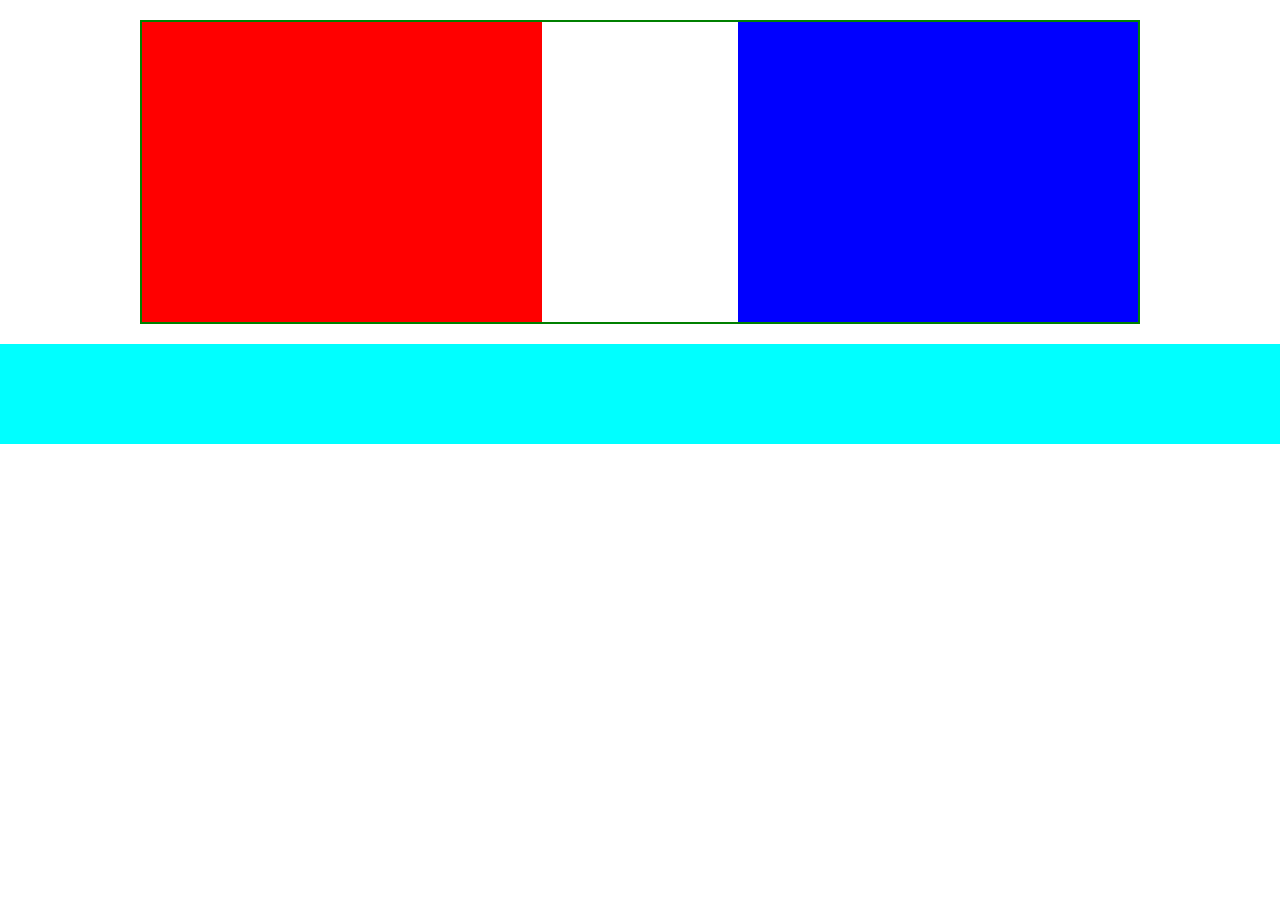
==== commit a8f6e414: "clearfix" ====
--- a/index.html
+++ b/index.html
@@ -9,13 +9,14 @@
 </head>
 <body>
 
-  <main>
-    Lorem ipsum dolor sit amet consectetur adipisicing elit. Molestiae in quis quod, distinctio sunt saepe ipsum accusantium laudantium labore maxime, dignissimos, placeat vitae tempore. Fuga quasi distinctio possimus deserunt mollitia laudantium repellat pariatur, facere ducimus iste accusantium nobis quo minus ad sed perferendis fugit consequuntur corrupti aliquam. Non iure, asperiores, natus ratione repellat iste illo architecto placeat beatae numquam est corrupti dolorum? Atque vitae tempora illum commodi autem fugiat dolore, repellendus eos delectus similique dignissimos magnam omnis voluptatum nobis dolores. Nemo beatae placeat inventore consequuntur quis. Placeat harum omnis blanditiis tempora iusto qui, quos adipisci quidem deserunt sit ab vel ut accusamus facere minima hic eaque dignissimos voluptatibus voluptatem assumenda repudiandae? Mollitia libero culpa, obcaecati, blanditiis necessitatibus voluptate nihil autem saepe dolores soluta nisi dolorem omnis adipisci velit debitis possimus praesentium sit ad architecto, tempora voluptas? Provident, iste! Commodi similique ea laborum! Non quae commodi voluptas enim laboriosam sed necessitatibus, sequi mollitia nisi consequuntur! Eveniet dolor repudiandae vel consequatur quam placeat est numquam deserunt rerum fuga officiis qui asperiores, fugit in. Id, rem blanditiis sunt aperiam consequuntur neque saepe consequatur ad repellat odit impedit obcaecati illum qui porro nesciunt officia voluptatem, expedita distinctio similique tempora reprehenderit voluptas ut! Ipsa vero porro voluptas illo, animi earum et voluptatum sint rerum! Sit praesentium, aspernatur nulla facilis itaque eaque a assumenda commodi illo harum totam quisquam accusantium consequuntur quidem, eveniet magnam! Labore porro repellendus aut eius tempore voluptatum neque, molestias expedita asperiores ad culpa. Rerum deserunt illo sed at soluta ducimus nesciunt, tempore excepturi id assumenda architecto numquam dolorem ab impedit beatae quas, aspernatur, consectetur tenetur ut sit debitis voluptatum eius aliquid reprehenderit. Sequi enim quibusdam molestias laboriosam animi officiis atque quaerat nisi sit, tempore voluptates nihil rerum unde cupiditate suscipit odio itaque magni ipsa impedit exercitationem consequuntur adipisci debitis totam sint? Odit perspiciatis reprehenderit accusantium deleniti nam aliquam culpa perferendis voluptatem pariatur, ratione quia nihil architecto obcaecati eius ducimus eligendi id facilis explicabo unde voluptates praesentium voluptate? Error similique, adipisci ipsum itaque minima cupiditate sed nemo suscipit veniam corrupti repellendus est eveniet animi quibusdam sunt a omnis blanditiis! Eos sint sit incidunt qui, voluptate culpa deserunt doloribus exercitationem perspiciatis quibusdam. Fuga, quasi culpa expedita quis blanditiis aut saepe unde veniam quas praesentium. Tempore adipisci quis eligendi! Eveniet, autem omnis culpa ducimus quos quaerat dolor debitis reiciendis maxime perspiciatis. Aspernatur maiores ullam deserunt magni mollitia, natus autem aliquid vero incidunt, dicta sapiente numquam, soluta nesciunt. Fugiat iure voluptate architecto quae dignissimos nam hic facilis doloribus deserunt et, quo facere veniam aspernatur eveniet repudiandae temporibus? Ullam soluta, pariatur possimus eligendi, fugiat laboriosam nam incidunt non dolore, atque minima. Consectetur velit rerum nesciunt nulla nam. Vitae est mollitia quasi fuga, nostrum reiciendis expedita aliquid, possimus recusandae, ducimus saepe laboriosam aliquam facilis. Ad delectus molestias amet, veniam eos tempora vitae nemo consectetur ea et, id atque provident, <div class="box sx">
-      Lorem, ipsum dolor sit amet consectetur adipisicing elit. Ducimus sapiente sed aliquam repellat omnis dolorum distinctio quam consequuntur magnam, dignissimos inventore architecto aut voluptate a, totam consequatur saepe. Soluta, maxime!
-    </div> minus sit quam repellat sed. Consectetur dignissimos dolor cumque odio iste laudantium doloribus alias pariatur non velit delectus veniam nulla quos enim numquam, consequatur modi earum ad mollitia? Est, cumque at? Hic adipisci accusamus atque est, sint repellat ex veniam a quam dignissimos officiis beatae eos corrupti. Reprehenderit veniam esse illo provident dicta debitis sed tempore culpa nulla. Vero tempore sint optio non saepe consectetur. Possimus velit quisquam ratione. Animi est autem, aspernatur voluptate eveniet vero reprehenderit quo veniam quae modi officia deleniti quos. Quod quos vero commodi a libero! Labore nobis incidunt odit unde totam. Possimus sequi magnam velit ex excepturi, cupiditate exercitationem iusto aspernatur tenetur id esse odit necessitatibus veniam eius voluptatem, nam, ipsam itaque at. Fuga nisi et repellendus soluta, aliquam perferendis obcaecati vitae beatae ratione sapiente? Nisi illum provident, neque dicta, atque, illo quae perferendis sed fugiat vel culpa. Doloribus eum vero libero numquam maiores minus autem impedit quae error, ducimus beatae! Nisi obcaecati quo nam, eos ad delectus omnis repellendus? Sequi vitae reiciendis perferendis ratione voluptates nostrum ad rem officiis blanditiis veniam vero, temporibus illo corrupti molestiae quam? Esse iusto a odio tenetur recusandae illo quaerat asperiores? Non, minima. Labore aliquam quibusdam tempore asperiores expedita commodi fugit illo ipsum nemo soluta harum, cumque sapiente dolorem qui illum quasi voluptatum? Totam fuga aperiam nisi quisquam debitis ullam nam tempore hic commodi quaerat? Repellat amet a illum doloribus. Sint recusandae sed dolorum laboriosam qui, sit quasi, officia, aperiam dolore eveniet corrupti nam tenetur quam voluptate labore explicabo veniam accusantium sequi enim quidem. Quod, perferendis cum. Alias iste totam, iure consequuntur odit nostrum mollitia enim nemo aliquid culpa, ad possimus architecto? Quos aliquid natus iure ex quia nulla facilis consequatur necessitatibus cumque reiciendis et cupiditate non dolores repudiandae inventore distinctio blanditiis a voluptates quam, id consectetur vero rem veniam laboriosam? Officiis delectus itaque dolorem, accusamus assumenda quos illum a officia enim perferendis natus sit suscipit repellendus! Ea sapiente ducimus odio laudantium nostrum officia numquam quasi exercitationem. Iste at optio quisquam nihil ex. Praesentium laborum iste explicabo, veniam labore vero neque facere non harum repellendus deleniti ad ullam, voluptate at laboriosam. Dolor magnam nemo obcaecati accusamus, nesciunt voluptas corporis nobis praesentium, quia nostrum ducimus beatae saepe earum. Qui delectus iusto vel ad hic dolor quia eos cumque voluptas explicabo voluptatem reiciendis, omnis totam at libero assumenda quod obcaecati nam quis velit, ab natus consequatur earum aliquam. Modi ipsam laborum omnis et dolor. Quam cumque at nulla voluptas magni vel voluptatem tenetur? Labore quidem eius alias veritatis, a obcaecati fuga in et ducimus nisi expedita itaque. Dolor iure nihil magnam eius possimus perferendis dolore quod, maiores itaque tempore, quidem repudiandae labore, inventore excepturi repellendus? Blanditiis sequi officia ex facilis ut animi pariatur obcaecati quaerat voluptate labore quam iusto, provident nemo fugiat, voluptatibus commodi deleniti aperiam distinctio, impedit temporibus nihil iste quia suscipit!<div class="box dx">Lorem ipsum dolor sit amet consectetur, adipisicing elit. Sit cupiditate dolorum deleniti ex recusandae reprehenderit explicabo accusamus quia! Dicta, quo suscipit totam eius cum aliquam blanditiis optio aliquid porro ratione.
-      Lorem ipsum dolor sit amet consectetur adipisicing elit. Nihil sed tempora porro qui tenetur necessitatibus dolores nulla magni fugit ut! Repellat dolor asperiores provident omnis nostrum placeat ea voluptates nam.
-    </div> Minus sed debitis blanditiis. Sequi hic quo fuga mollitia officiis doloremque accusamus, saepe alias cumque ipsum voluptatum nemo velit magni rem ut facere ad, consequatur iusto fugiat, quidem dolor! Possimus, perspiciatis inventore culpa, consectetur quisquam repellendus assumenda reiciendis laudantium quasi voluptates id quam suscipit necessitatibus aut dolorum, repellat unde exercitationem ex modi error eum reprehenderit adipisci quaerat? Corrupti enim molestiae aut odit quis quibusdam quam vitae, error voluptatibus sunt mollitia cum assumenda. Architecto amet temporibus voluptate? Velit optio expedita sunt molestiae veritatis nisi ducimus facere aspernatur quis. Quas quibusdam dolorem, praesentium ea eos repellendus voluptates. Nobis quas corrupti quo ab omnis ducimus sit? Voluptates rem maiores, veniam incidunt laborum molestias perferendis soluta esse porro, beatae ducimus? Assumenda error dolorem aliquam unde, quidem voluptates aperiam neque veniam, blanditiis minima eveniet sequi iure! Ea, inventore temporibus. Fugiat repellendus deserunt perferendis reprehenderit dolor! Inventore ratione non, ullam expedita incidunt iure quibusdam modi quasi architecto dicta ea illum facilis ipsa, possimus amet alias nostrum? Accusamus dolorum in facilis eveniet et, qui voluptate deleniti delectus necessitatibus nesciunt. Blanditiis in esse temporibus! Illum dolor obcaecati magni earum laudantium ex maiores enim error, optio velit dolore ad debitis eaque minus non voluptate quas mollitia dolorem laboriosam voluptatem eos quasi perspiciatis! Excepturi odit expedita accusamus libero quibusdam delectus impedit. Tempore, aliquid laborum itaque iusto neque consequatur natus velit deleniti quasi molestias sequi minus. Consequatur repellat tempore eveniet impedit fugit, animi voluptas rerum deleniti debitis quod ex praesentium explicabo quaerat magni quas, at recusandae suscipit? Natus possimus doloremque hic in vitae vel, ea mollitia quia perspiciatis repellendus quam numquam tempora, expedita molestiae consectetur tenetur aut facere iusto molestias odio inventore a. Blanditiis nisi ratione praesentium. Tempore a placeat iusto, quae, nihil ullam, asperiores ut possimus amet deserunt libero ipsum! Quis illum corrupti necessitatibus voluptas vel aperiam ad quam eligendi. Itaque atque accusantium quidem error! Vitae saepe vero esse magni tempore velit deserunt fugiat veritatis sed quisquam dolores libero accusamus, nesciunt doloremque blanditiis hic harum labore. Quos perspiciatis temporibus sit? Dolore, at voluptate? Nemo esse nesciunt necessitatibus tempora deleniti similique accusantium, rem natus? Consequatur distinctio nobis doloribus odio dolores sapiente eligendi. Fugiat itaque ex aspernatur nobis dignissimos delectus ducimus hic impedit quae repellat cum saepe nihil inventore consequatur nesciunt voluptatum dolore nulla, nam unde incidunt ipsa facere amet minima quisquam. Quisquam nisi veritatis voluptatum explicabo maiores voluptatem quibusdam commodi consequuntur vel, facilis eius cumque quidem facere tempore minus? Quis quod fugit dolores. Dicta quibusdam explicabo laudantium labore. Iusto odit qui saepe veritatis quaerat, debitis quas, laudantium inventore unde, possimus adipisci rem rerum perferendis neque voluptas nemo aspernatur sequi quos pariatur eligendi? Vero perspiciatis repellendus architecto facilis? Obcaecati labore ducimus ab, voluptate possimus nulla voluptas exercitationem minus. Magnam delectus illum in adipisci repellendus ab dolor sequi iure officia iusto quod sed id, est rem? Itaque nihil maxime perspiciatis laboriosam iure earum quae delectus maiores, officiis ipsa optio tempore odio dignissimos provident odit iste eaque voluptas sunt veniam quidem ipsum eius obcaecati architecto quos. Accusamus sed hic vitae non magnam, enim est molestiae reprehenderit voluptate reiciendis ipsa nemo a minus, libero dolorem quis sint, architecto nihil. Ratione incidunt repellendus pariatur officiis provident illo totam dolorum dignissimos iure, voluptates, ex sint nisi dolore nobis ducimus cupiditate eos, unde omnis fugit. Ea beatae voluptatem consequatur molestias ipsa, ullam excepturi aliquid temporibus sequi quaerat laborum ducimus magni fuga! Reprehenderit consectetur modi magnam? Magnam nihil veritatis tempora deleniti iusto at dolore animi ullam sunt quas laboriosam, quis iure magni numquam provident alias consequuntur impedit rem ducimus dolores amet delectus quasi! Nihil, est repellat ab obcaecati aperiam hic tempora ut repellendus a incidunt maiores, quae vel numquam aliquid perferendis dolorem corporis deserunt voluptate libero molestias quasi vero architecto suscipit rem? Architecto nesciunt, aut amet ad corporis quia ex ratione? Repudiandae quibusdam at placeat maiores tempora eveniet culpa doloremque blanditiis necessitatibus facilis ex, laboriosam fugit praesentium, rerum non totam expedita! Odio dicta sunt totam, iusto voluptate consequatur repellat deleniti aliquid error mollitia cum delectus voluptatibus tenetur, natus rerum eos reiciendis repudiandae placeat? Reprehenderit rem incidunt distinctio perferendis quidem. Iure aliquam quidem voluptatum eveniet maxime? Expedita neque officia ipsam id est explicabo adipisci harum saepe aspernatur non ut accusamus recusandae doloribus placeat aliquid ratione architecto consequatur excepturi veritatis maiores, error praesentium reiciendis fugit. Modi aspernatur repellat dignissimos rerum dolorum corporis illo. Distinctio suscipit necessitatibus totam voluptates hic? Exercitationem accusantium doloribus dicta qui praesentium id. Veniam blanditiis cum perferendis tempore veritatis, repellat assumenda qui. Est, soluta labore ipsum esse laboriosam quam obcaecati reiciendis cumque ab eos odio. Dicta beatae voluptatem similique ab nobis, iusto illum vitae iure commodi modi provident dolorem. Quam ducimus, impedit minima blanditiis quod molestias amet cum voluptates explicabo, libero, ratione laudantium iste sequi earum vero ipsum reprehenderit assumenda. Ratione vero accusamus aut a. Laborum vero harum quam architecto mollitia dolorem autem perspiciatis consequuntur quod repellendus nulla, dolorum temporibus repudiandae sint perferendis numquam itaque ea esse recusandae. Officia nulla aspernatur est molestias quod quo, dicta voluptatum laboriosam fuga excepturi earum accusantium totam numquam cupiditate eos et reiciendis dolor maiores suscipit odio facilis. Minima consectetur quas excepturi fuga nisi consequuntur. Nihil reprehenderit doloribus possimus ea perferendis. Ipsam, ratione. Vel est facere reiciendis enim sint impedit architecto exercitationem quis, minus corporis? Sed, excepturi modi. Soluta libero ex aut ducimus! Beatae ducimus vel alias, nobis porro maxime totam? Non placeat, saepe repudiandae illo esse ipsam laborum sit molestias distinctio adipisci rem alias sint minus dicta blanditiis totam doloremque dignissimos error dolorum autem harum quod accusantium soluta? Aperiam temporibus, excepturi dolore ipsam nobis necessitatibus provident adipisci doloribus accusantium aspernatur, eum deserunt veritatis eos! Cum, ratione placeat? Fugit, accusamus cumque? Aut temporibus accusamus esse modi eveniet voluptates tempore, a itaque officiis, vel et amet numquam sit dolor sed sequi, illum assumenda possimus qui! Aperiam asperiores aliquid fuga ad tenetur? Saepe aut illum expedita voluptatum dolorem aliquam, velit natus quo, cum sed quos quod eius nam excepturi iste ab non repellendus corporis quis ratione ex qui. A excepturi esse deserunt illum ullam numquam voluptates unde nobis in exercitationem sunt, quibusdam provident adipisci asperiores, doloribus tempore alias. Consectetur maxime dolorum rem quo amet officia, nobis id nulla fugiat explicabo? Impedit rerum nisi blanditiis ducimus magni? Ipsum veniam, aliquam exercitationem itaque quae nulla illum libero et ab non repudiandae nobis, doloremque ratione a earum vero asperiores. Odio voluptatibus aperiam sequi cupiditate sapiente facilis veniam possimus veritatis, ipsam maiores adipisci harum ut minus.
+  <main class="clearfix">
+
+    <div class="box sx"></div>
+    <div class="box dx"></div>
+
   </main>
+
+  <footer></footer>
 
   
 </body>
--- a/css/style.css
+++ b/css/style.css
@@ -4,23 +4,36 @@
   box-sizing: border-box;
 }
 
+.clearfix::after{
+  content: '';
+  display: table;
+  clear: both;
+}
+
 main{
-  text-align: justify;
+  border: 2px solid green;
+  width: 1000px;
+  /* height: 600px; */
+  margin: 20px auto;
 }
+
 
 .box{
   width: 400px;
-  /* height: 300px; */
+  height: 300px;
   background-color: red;
-  padding: 15px;
 }
 
 .sx{
   float: left;
-  margin-right: 10px;
 }
 
 .dx{
   float: right;
-  margin-left: 10px;
+  background-color: blue;
+}
+
+footer{
+  height: 100px;
+  background-color: aqua;
 }
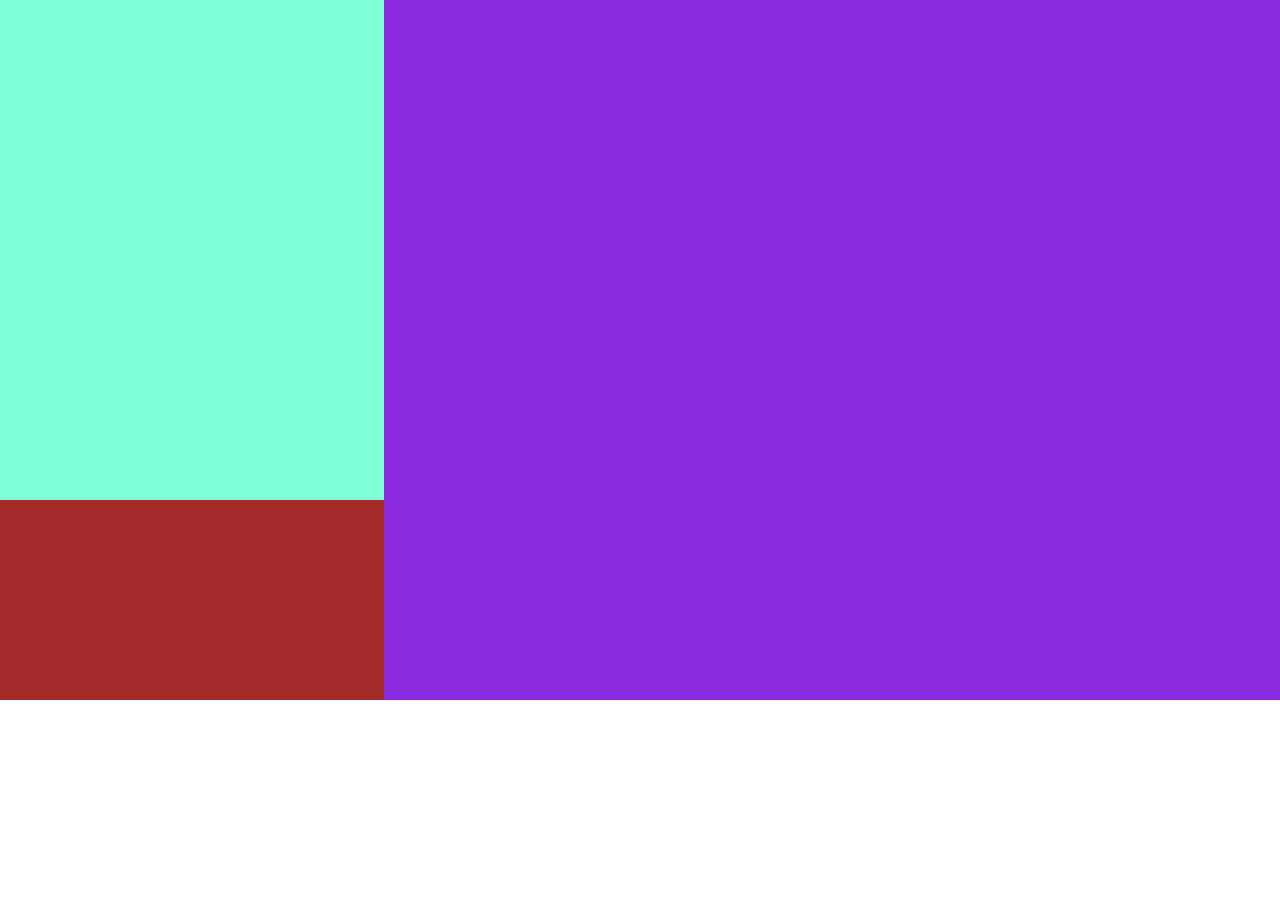
==== commit b6142d3b: "due colonne base" ====
--- a/index.html
+++ b/index.html
@@ -11,8 +11,8 @@
 
   <main class="clearfix">
 
-    <div class="box sx"></div>
-    <div class="box dx"></div>
+    <aside class="col col-left"></aside>
+    <section class="col col-right"></section>
 
   </main>
 
--- a/css/style.css
+++ b/css/style.css
@@ -11,29 +11,21 @@
 }
 
 main{
-  border: 2px solid green;
-  width: 1000px;
-  /* height: 600px; */
-  margin: 20px auto;
+  background-color: brown;
 }
 
-
-.box{
-  width: 400px;
-  height: 300px;
-  background-color: red;
-}
-
-.sx{
+.col{
   float: left;
 }
 
-.dx{
-  float: right;
-  background-color: blue;
+.col-left{
+  width: 30%;
+  background-color: aquamarine;
+  height: 500px;
 }
 
-footer{
-  height: 100px;
-  background-color: aqua;
-}+.col-right{
+  width: 70%;
+  background-color: blueviolet;
+  height: 700px;
+}
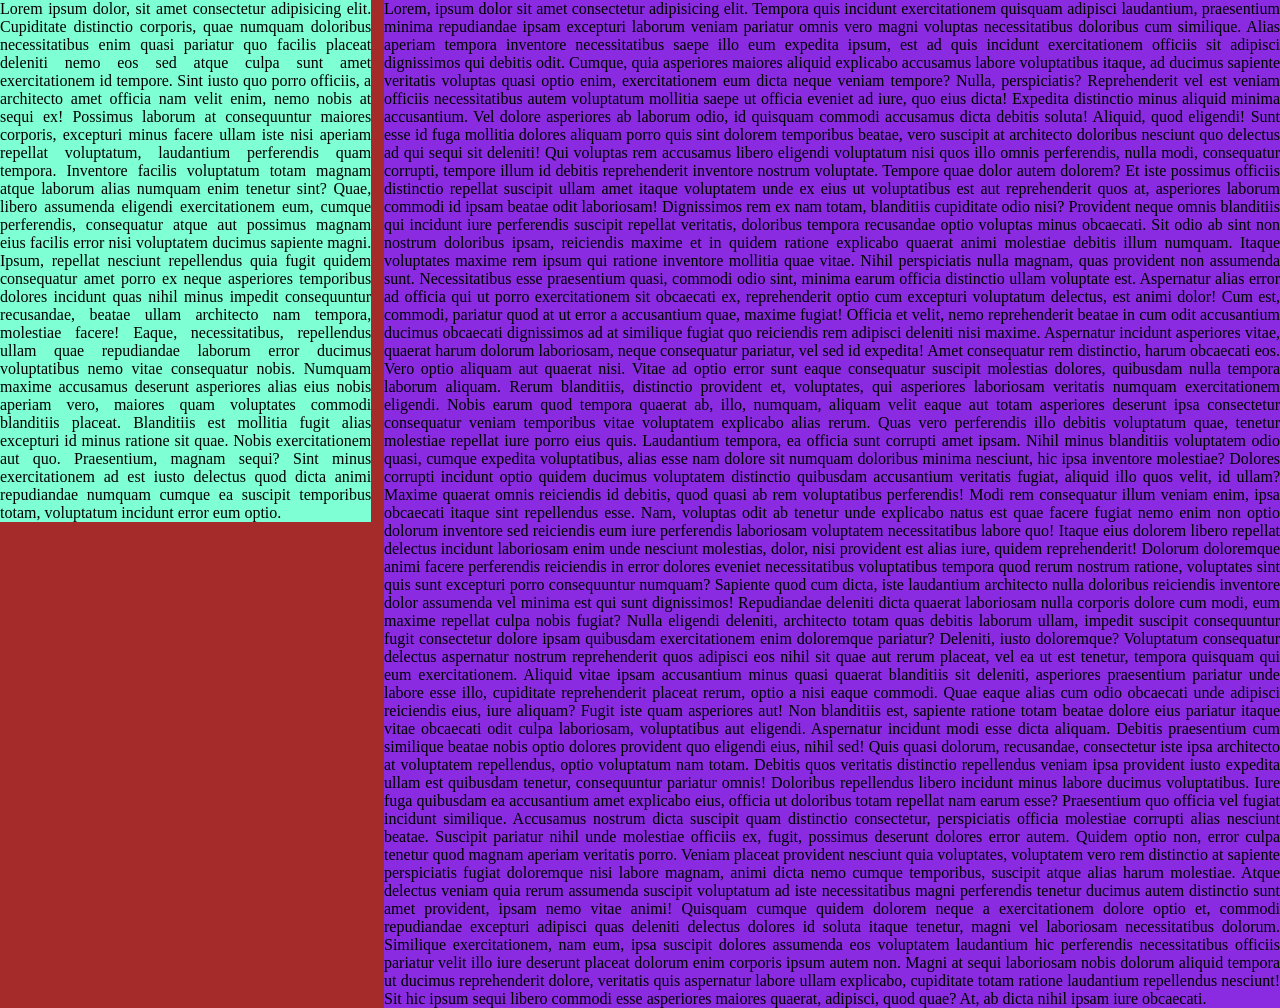
==== commit 53a94db3: "gutter con margin in percentuale" ====
--- a/index.html
+++ b/index.html
@@ -11,8 +11,12 @@
 
   <main class="clearfix">
 
-    <aside class="col col-left"></aside>
-    <section class="col col-right"></section>
+    <aside class="col col-left">
+      Lorem ipsum dolor, sit amet consectetur adipisicing elit. Cupiditate distinctio corporis, quae numquam doloribus necessitatibus enim quasi pariatur quo facilis placeat deleniti nemo eos sed atque culpa sunt amet exercitationem id tempore. Sint iusto quo porro officiis, a architecto amet officia nam velit enim, nemo nobis at sequi ex! Possimus laborum at consequuntur maiores corporis, excepturi minus facere ullam iste nisi aperiam repellat voluptatum, laudantium perferendis quam tempora. Inventore facilis voluptatum totam magnam atque laborum alias numquam enim tenetur sint? Quae, libero assumenda eligendi exercitationem eum, cumque perferendis, consequatur atque aut possimus magnam eius facilis error nisi voluptatem ducimus sapiente magni. Ipsum, repellat nesciunt repellendus quia fugit quidem consequatur amet porro ex neque asperiores temporibus dolores incidunt quas nihil minus impedit consequuntur recusandae, beatae ullam architecto nam tempora, molestiae facere! Eaque, necessitatibus, repellendus ullam quae repudiandae laborum error ducimus voluptatibus nemo vitae consequatur nobis. Numquam maxime accusamus deserunt asperiores alias eius nobis aperiam vero, maiores quam voluptates commodi blanditiis placeat. Blanditiis est mollitia fugit alias excepturi id minus ratione sit quae. Nobis exercitationem aut quo. Praesentium, magnam sequi? Sint minus exercitationem ad est iusto delectus quod dicta animi repudiandae numquam cumque ea suscipit temporibus totam, voluptatum incidunt error eum optio.
+    </aside>
+    <section class="col col-right">
+      Lorem, ipsum dolor sit amet consectetur adipisicing elit. Tempora quis incidunt exercitationem quisquam adipisci laudantium, praesentium minima repudiandae ipsam excepturi laborum veniam pariatur omnis vero magni voluptas necessitatibus doloribus cum similique. Alias aperiam tempora inventore necessitatibus saepe illo eum expedita ipsum, est ad quis incidunt exercitationem officiis sit adipisci dignissimos qui debitis odit. Cumque, quia asperiores maiores aliquid explicabo accusamus labore voluptatibus itaque, ad ducimus sapiente veritatis voluptas quasi optio enim, exercitationem eum dicta neque veniam tempore? Nulla, perspiciatis? Reprehenderit vel est veniam officiis necessitatibus autem voluptatum mollitia saepe ut officia eveniet ad iure, quo eius dicta! Expedita distinctio minus aliquid minima accusantium. Vel dolore asperiores ab laborum odio, id quisquam commodi accusamus dicta debitis soluta! Aliquid, quod eligendi! Sunt esse id fuga mollitia dolores aliquam porro quis sint dolorem temporibus beatae, vero suscipit at architecto doloribus nesciunt quo delectus ad qui sequi sit deleniti! Qui voluptas rem accusamus libero eligendi voluptatum nisi quos illo omnis perferendis, nulla modi, consequatur corrupti, tempore illum id debitis reprehenderit inventore nostrum voluptate. Tempore quae dolor autem dolorem? Et iste possimus officiis distinctio repellat suscipit ullam amet itaque voluptatem unde ex eius ut voluptatibus est aut reprehenderit quos at, asperiores laborum commodi id ipsam beatae odit laboriosam! Dignissimos rem ex nam totam, blanditiis cupiditate odio nisi? Provident neque omnis blanditiis qui incidunt iure perferendis suscipit repellat veritatis, doloribus tempora recusandae optio voluptas minus obcaecati. Sit odio ab sint non nostrum doloribus ipsam, reiciendis maxime et in quidem ratione explicabo quaerat animi molestiae debitis illum numquam. Itaque voluptates maxime rem ipsum qui ratione inventore mollitia quae vitae. Nihil perspiciatis nulla magnam, quas provident non assumenda sunt. Necessitatibus esse praesentium quasi, commodi odio sint, minima earum officia distinctio ullam voluptate est. Aspernatur alias error ad officia qui ut porro exercitationem sit obcaecati ex, reprehenderit optio cum excepturi voluptatum delectus, est animi dolor! Cum est, commodi, pariatur quod at ut error a accusantium quae, maxime fugiat! Officia et velit, nemo reprehenderit beatae in cum odit accusantium ducimus obcaecati dignissimos ad at similique fugiat quo reiciendis rem adipisci deleniti nisi maxime. Aspernatur incidunt asperiores vitae, quaerat harum dolorum laboriosam, neque consequatur pariatur, vel sed id expedita! Amet consequatur rem distinctio, harum obcaecati eos. Vero optio aliquam aut quaerat nisi. Vitae ad optio error sunt eaque consequatur suscipit molestias dolores, quibusdam nulla tempora laborum aliquam. Rerum blanditiis, distinctio provident et, voluptates, qui asperiores laboriosam veritatis numquam exercitationem eligendi. Nobis earum quod tempora quaerat ab, illo, numquam, aliquam velit eaque aut totam asperiores deserunt ipsa consectetur consequatur veniam temporibus vitae voluptatem explicabo alias rerum. Quas vero perferendis illo debitis voluptatum quae, tenetur molestiae repellat iure porro eius quis. Laudantium tempora, ea officia sunt corrupti amet ipsam. Nihil minus blanditiis voluptatem odio quasi, cumque expedita voluptatibus, alias esse nam dolore sit numquam doloribus minima nesciunt, hic ipsa inventore molestiae? Dolores corrupti incidunt optio quidem ducimus voluptatem distinctio quibusdam accusantium veritatis fugiat, aliquid illo quos velit, id ullam? Maxime quaerat omnis reiciendis id debitis, quod quasi ab rem voluptatibus perferendis! Modi rem consequatur illum veniam enim, ipsa obcaecati itaque sint repellendus esse. Nam, voluptas odit ab tenetur unde explicabo natus est quae facere fugiat nemo enim non optio dolorum inventore sed reiciendis eum iure perferendis laboriosam voluptatem necessitatibus labore quo! Itaque eius dolorem libero repellat delectus incidunt laboriosam enim unde nesciunt molestias, dolor, nisi provident est alias iure, quidem reprehenderit! Dolorum doloremque animi facere perferendis reiciendis in error dolores eveniet necessitatibus voluptatibus tempora quod rerum nostrum ratione, voluptates sint quis sunt excepturi porro consequuntur numquam? Sapiente quod cum dicta, iste laudantium architecto nulla doloribus reiciendis inventore dolor assumenda vel minima est qui sunt dignissimos! Repudiandae deleniti dicta quaerat laboriosam nulla corporis dolore cum modi, eum maxime repellat culpa nobis fugiat? Nulla eligendi deleniti, architecto totam quas debitis laborum ullam, impedit suscipit consequuntur fugit consectetur dolore ipsam quibusdam exercitationem enim doloremque pariatur? Deleniti, iusto doloremque? Voluptatum consequatur delectus aspernatur nostrum reprehenderit quos adipisci eos nihil sit quae aut rerum placeat, vel ea ut est tenetur, tempora quisquam qui eum exercitationem. Aliquid vitae ipsam accusantium minus quasi quaerat blanditiis sit deleniti, asperiores praesentium pariatur unde labore esse illo, cupiditate reprehenderit placeat rerum, optio a nisi eaque commodi. Quae eaque alias cum odio obcaecati unde adipisci reiciendis eius, iure aliquam? Fugit iste quam asperiores aut! Non blanditiis est, sapiente ratione totam beatae dolore eius pariatur itaque vitae obcaecati odit culpa laboriosam, voluptatibus aut eligendi. Aspernatur incidunt modi esse dicta aliquam. Debitis praesentium cum similique beatae nobis optio dolores provident quo eligendi eius, nihil sed! Quis quasi dolorum, recusandae, consectetur iste ipsa architecto at voluptatem repellendus, optio voluptatum nam totam. Debitis quos veritatis distinctio repellendus veniam ipsa provident iusto expedita ullam est quibusdam tenetur, consequuntur pariatur omnis! Doloribus repellendus libero incidunt minus labore ducimus voluptatibus. Iure fuga quibusdam ea accusantium amet explicabo eius, officia ut doloribus totam repellat nam earum esse? Praesentium quo officia vel fugiat incidunt similique. Accusamus nostrum dicta suscipit quam distinctio consectetur, perspiciatis officia molestiae corrupti alias nesciunt beatae. Suscipit pariatur nihil unde molestiae officiis ex, fugit, possimus deserunt dolores error autem. Quidem optio non, error culpa tenetur quod magnam aperiam veritatis porro. Veniam placeat provident nesciunt quia voluptates, voluptatem vero rem distinctio at sapiente perspiciatis fugiat doloremque nisi labore magnam, animi dicta nemo cumque temporibus, suscipit atque alias harum molestiae. Atque delectus veniam quia rerum assumenda suscipit voluptatum ad iste necessitatibus magni perferendis tenetur ducimus autem distinctio sunt amet provident, ipsam nemo vitae animi! Quisquam cumque quidem dolorem neque a exercitationem dolore optio et, commodi repudiandae excepturi adipisci quas deleniti delectus dolores id soluta itaque tenetur, magni vel laboriosam necessitatibus dolorum. Similique exercitationem, nam eum, ipsa suscipit dolores assumenda eos voluptatem laudantium hic perferendis necessitatibus officiis pariatur velit illo iure deserunt placeat dolorum enim corporis ipsum autem non. Magni at sequi laboriosam nobis dolorum aliquid tempora ut ducimus reprehenderit dolore, veritatis quis aspernatur labore ullam explicabo, cupiditate totam ratione laudantium repellendus nesciunt! Sit hic ipsum sequi libero commodi esse asperiores maiores quaerat, adipisci, quod quae? At, ab dicta nihil ipsam iure obcaecati.
+    </section>
 
   </main>
 
--- a/css/style.css
+++ b/css/style.css
@@ -12,6 +12,7 @@
 
 main{
   background-color: brown;
+  text-align: justify;
 }
 
 .col{
@@ -19,13 +20,12 @@
 }
 
 .col-left{
-  width: 30%;
+  width: 29%;
+  margin-right: 1%;
   background-color: aquamarine;
-  height: 500px;
 }
 
 .col-right{
   width: 70%;
   background-color: blueviolet;
-  height: 700px;
 }
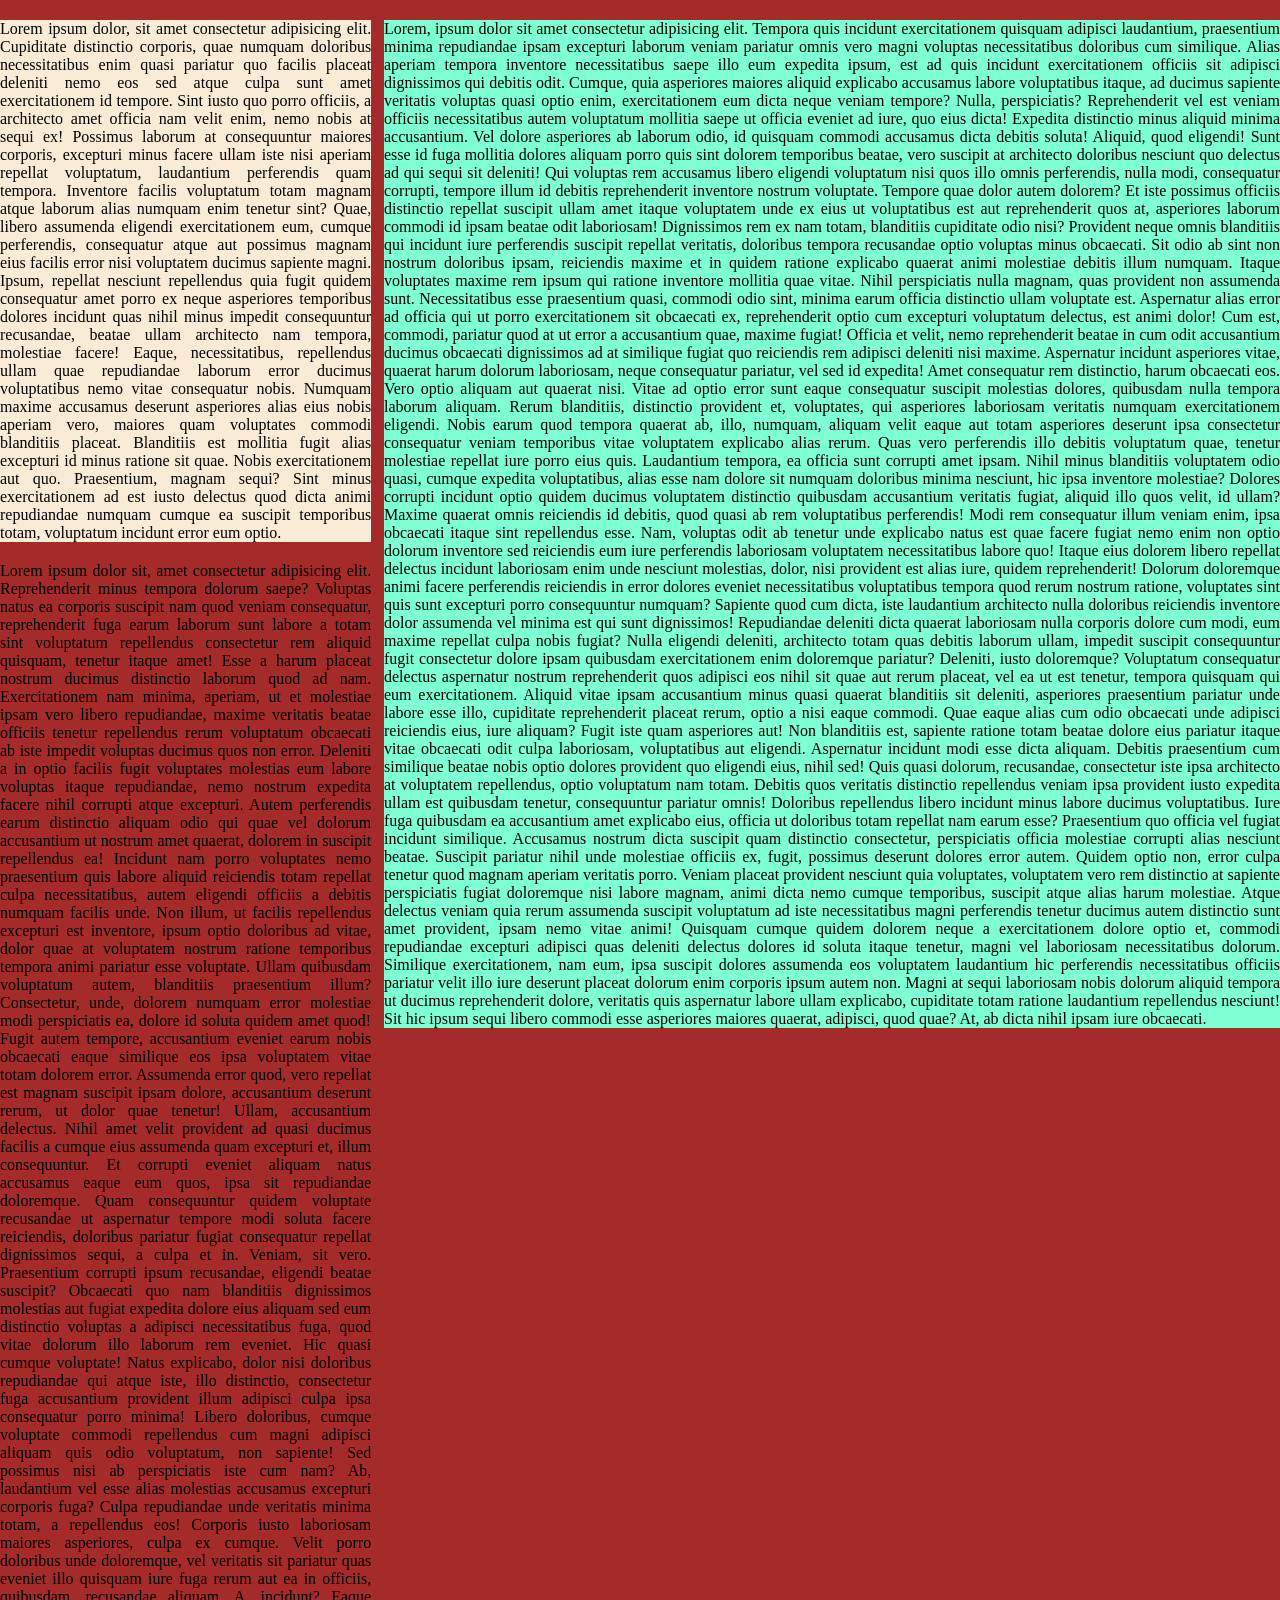
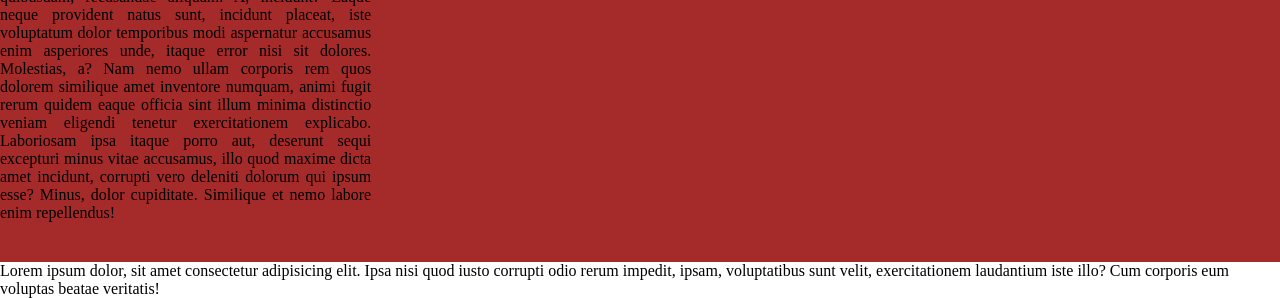
==== commit c771fb5e: "2 colonne avanzato" ====
--- a/index.html
+++ b/index.html
@@ -12,15 +12,25 @@
   <main class="clearfix">
 
     <aside class="col col-left">
-      Lorem ipsum dolor, sit amet consectetur adipisicing elit. Cupiditate distinctio corporis, quae numquam doloribus necessitatibus enim quasi pariatur quo facilis placeat deleniti nemo eos sed atque culpa sunt amet exercitationem id tempore. Sint iusto quo porro officiis, a architecto amet officia nam velit enim, nemo nobis at sequi ex! Possimus laborum at consequuntur maiores corporis, excepturi minus facere ullam iste nisi aperiam repellat voluptatum, laudantium perferendis quam tempora. Inventore facilis voluptatum totam magnam atque laborum alias numquam enim tenetur sint? Quae, libero assumenda eligendi exercitationem eum, cumque perferendis, consequatur atque aut possimus magnam eius facilis error nisi voluptatem ducimus sapiente magni. Ipsum, repellat nesciunt repellendus quia fugit quidem consequatur amet porro ex neque asperiores temporibus dolores incidunt quas nihil minus impedit consequuntur recusandae, beatae ullam architecto nam tempora, molestiae facere! Eaque, necessitatibus, repellendus ullam quae repudiandae laborum error ducimus voluptatibus nemo vitae consequatur nobis. Numquam maxime accusamus deserunt asperiores alias eius nobis aperiam vero, maiores quam voluptates commodi blanditiis placeat. Blanditiis est mollitia fugit alias excepturi id minus ratione sit quae. Nobis exercitationem aut quo. Praesentium, magnam sequi? Sint minus exercitationem ad est iusto delectus quod dicta animi repudiandae numquam cumque ea suscipit temporibus totam, voluptatum incidunt error eum optio.
+      <p>
+        Lorem ipsum dolor, sit amet consectetur adipisicing elit. Cupiditate distinctio corporis, quae numquam doloribus necessitatibus enim quasi pariatur quo facilis placeat deleniti nemo eos sed atque culpa sunt amet exercitationem id tempore. Sint iusto quo porro officiis, a architecto amet officia nam velit enim, nemo nobis at sequi ex! Possimus laborum at consequuntur maiores corporis, excepturi minus facere ullam iste nisi aperiam repellat voluptatum, laudantium perferendis quam tempora. Inventore facilis voluptatum totam magnam atque laborum alias numquam enim tenetur sint? Quae, libero assumenda eligendi exercitationem eum, cumque perferendis, consequatur atque aut possimus magnam eius facilis error nisi voluptatem ducimus sapiente magni. Ipsum, repellat nesciunt repellendus quia fugit quidem consequatur amet porro ex neque asperiores temporibus dolores incidunt quas nihil minus impedit consequuntur recusandae, beatae ullam architecto nam tempora, molestiae facere! Eaque, necessitatibus, repellendus ullam quae repudiandae laborum error ducimus voluptatibus nemo vitae consequatur nobis. Numquam maxime accusamus deserunt asperiores alias eius nobis aperiam vero, maiores quam voluptates commodi blanditiis placeat. Blanditiis est mollitia fugit alias excepturi id minus ratione sit quae. Nobis exercitationem aut quo. Praesentium, magnam sequi? Sint minus exercitationem ad est iusto delectus quod dicta animi repudiandae numquam cumque ea suscipit temporibus totam, voluptatum incidunt error eum optio.
+      </p>
+      <p>
+        Lorem ipsum dolor sit, amet consectetur adipisicing elit. Reprehenderit minus tempora dolorum saepe? Voluptas natus ea corporis suscipit nam quod veniam consequatur, reprehenderit fuga earum laborum sunt labore a totam sint voluptatum repellendus consectetur rem aliquid quisquam, tenetur itaque amet! Esse a harum placeat nostrum ducimus distinctio laborum quod ad nam. Exercitationem nam minima, aperiam, ut et molestiae ipsam vero libero repudiandae, maxime veritatis beatae officiis tenetur repellendus rerum voluptatum obcaecati ab iste impedit voluptas ducimus quos non error. Deleniti a in optio facilis fugit voluptates molestias eum labore voluptas itaque repudiandae, nemo nostrum expedita facere nihil corrupti atque excepturi. Autem perferendis earum distinctio aliquam odio qui quae vel dolorum accusantium ut nostrum amet quaerat, dolorem in suscipit repellendus ea! Incidunt nam porro voluptates nemo praesentium quis labore aliquid reiciendis totam repellat culpa necessitatibus, autem eligendi officiis a debitis numquam facilis unde. Non illum, ut facilis repellendus excepturi est inventore, ipsum optio doloribus ad vitae, dolor quae at voluptatem nostrum ratione temporibus tempora animi pariatur esse voluptate. Ullam quibusdam voluptatum autem, blanditiis praesentium illum? Consectetur, unde, dolorem numquam error molestiae modi perspiciatis ea, dolore id soluta quidem amet quod! Fugit autem tempore, accusantium eveniet earum nobis obcaecati eaque similique eos ipsa voluptatem vitae totam dolorem error. Assumenda error quod, vero repellat est magnam suscipit ipsam dolore, accusantium deserunt rerum, ut dolor quae tenetur! Ullam, accusantium delectus. Nihil amet velit provident ad quasi ducimus facilis a cumque eius assumenda quam excepturi et, illum consequuntur. Et corrupti eveniet aliquam natus accusamus eaque eum quos, ipsa sit repudiandae doloremque. Quam consequuntur quidem voluptate recusandae ut aspernatur tempore modi soluta facere reiciendis, doloribus pariatur fugiat consequatur repellat dignissimos sequi, a culpa et in. Veniam, sit vero. Praesentium corrupti ipsum recusandae, eligendi beatae suscipit? Obcaecati quo nam blanditiis dignissimos molestias aut fugiat expedita dolore eius aliquam sed eum distinctio voluptas a adipisci necessitatibus fuga, quod vitae dolorum illo laborum rem eveniet. Hic quasi cumque voluptate! Natus explicabo, dolor nisi doloribus repudiandae qui atque iste, illo distinctio, consectetur fuga accusantium provident illum adipisci culpa ipsa consequatur porro minima! Libero doloribus, cumque voluptate commodi repellendus cum magni adipisci aliquam quis odio voluptatum, non sapiente! Sed possimus nisi ab perspiciatis iste cum nam? Ab, laudantium vel esse alias molestias accusamus excepturi corporis fuga? Culpa repudiandae unde veritatis minima totam, a repellendus eos! Corporis iusto laboriosam maiores asperiores, culpa ex cumque. Velit porro doloribus unde doloremque, vel veritatis sit pariatur quas eveniet illo quisquam iure fuga rerum aut ea in officiis, quibusdam, recusandae aliquam. A, incidunt? Eaque neque provident natus sunt, incidunt placeat, iste voluptatum dolor temporibus modi aspernatur accusamus enim asperiores unde, itaque error nisi sit dolores. Molestias, a? Nam nemo ullam corporis rem quos dolorem similique amet inventore numquam, animi fugit rerum quidem eaque officia sint illum minima distinctio veniam eligendi tenetur exercitationem explicabo. Laboriosam ipsa itaque porro aut, deserunt sequi excepturi minus vitae accusamus, illo quod maxime dicta amet incidunt, corrupti vero deleniti dolorum qui ipsum esse? Minus, dolor cupiditate. Similique et nemo labore enim repellendus!
+      </p>
     </aside>
+
     <section class="col col-right">
       Lorem, ipsum dolor sit amet consectetur adipisicing elit. Tempora quis incidunt exercitationem quisquam adipisci laudantium, praesentium minima repudiandae ipsam excepturi laborum veniam pariatur omnis vero magni voluptas necessitatibus doloribus cum similique. Alias aperiam tempora inventore necessitatibus saepe illo eum expedita ipsum, est ad quis incidunt exercitationem officiis sit adipisci dignissimos qui debitis odit. Cumque, quia asperiores maiores aliquid explicabo accusamus labore voluptatibus itaque, ad ducimus sapiente veritatis voluptas quasi optio enim, exercitationem eum dicta neque veniam tempore? Nulla, perspiciatis? Reprehenderit vel est veniam officiis necessitatibus autem voluptatum mollitia saepe ut officia eveniet ad iure, quo eius dicta! Expedita distinctio minus aliquid minima accusantium. Vel dolore asperiores ab laborum odio, id quisquam commodi accusamus dicta debitis soluta! Aliquid, quod eligendi! Sunt esse id fuga mollitia dolores aliquam porro quis sint dolorem temporibus beatae, vero suscipit at architecto doloribus nesciunt quo delectus ad qui sequi sit deleniti! Qui voluptas rem accusamus libero eligendi voluptatum nisi quos illo omnis perferendis, nulla modi, consequatur corrupti, tempore illum id debitis reprehenderit inventore nostrum voluptate. Tempore quae dolor autem dolorem? Et iste possimus officiis distinctio repellat suscipit ullam amet itaque voluptatem unde ex eius ut voluptatibus est aut reprehenderit quos at, asperiores laborum commodi id ipsam beatae odit laboriosam! Dignissimos rem ex nam totam, blanditiis cupiditate odio nisi? Provident neque omnis blanditiis qui incidunt iure perferendis suscipit repellat veritatis, doloribus tempora recusandae optio voluptas minus obcaecati. Sit odio ab sint non nostrum doloribus ipsam, reiciendis maxime et in quidem ratione explicabo quaerat animi molestiae debitis illum numquam. Itaque voluptates maxime rem ipsum qui ratione inventore mollitia quae vitae. Nihil perspiciatis nulla magnam, quas provident non assumenda sunt. Necessitatibus esse praesentium quasi, commodi odio sint, minima earum officia distinctio ullam voluptate est. Aspernatur alias error ad officia qui ut porro exercitationem sit obcaecati ex, reprehenderit optio cum excepturi voluptatum delectus, est animi dolor! Cum est, commodi, pariatur quod at ut error a accusantium quae, maxime fugiat! Officia et velit, nemo reprehenderit beatae in cum odit accusantium ducimus obcaecati dignissimos ad at similique fugiat quo reiciendis rem adipisci deleniti nisi maxime. Aspernatur incidunt asperiores vitae, quaerat harum dolorum laboriosam, neque consequatur pariatur, vel sed id expedita! Amet consequatur rem distinctio, harum obcaecati eos. Vero optio aliquam aut quaerat nisi. Vitae ad optio error sunt eaque consequatur suscipit molestias dolores, quibusdam nulla tempora laborum aliquam. Rerum blanditiis, distinctio provident et, voluptates, qui asperiores laboriosam veritatis numquam exercitationem eligendi. Nobis earum quod tempora quaerat ab, illo, numquam, aliquam velit eaque aut totam asperiores deserunt ipsa consectetur consequatur veniam temporibus vitae voluptatem explicabo alias rerum. Quas vero perferendis illo debitis voluptatum quae, tenetur molestiae repellat iure porro eius quis. Laudantium tempora, ea officia sunt corrupti amet ipsam. Nihil minus blanditiis voluptatem odio quasi, cumque expedita voluptatibus, alias esse nam dolore sit numquam doloribus minima nesciunt, hic ipsa inventore molestiae? Dolores corrupti incidunt optio quidem ducimus voluptatem distinctio quibusdam accusantium veritatis fugiat, aliquid illo quos velit, id ullam? Maxime quaerat omnis reiciendis id debitis, quod quasi ab rem voluptatibus perferendis! Modi rem consequatur illum veniam enim, ipsa obcaecati itaque sint repellendus esse. Nam, voluptas odit ab tenetur unde explicabo natus est quae facere fugiat nemo enim non optio dolorum inventore sed reiciendis eum iure perferendis laboriosam voluptatem necessitatibus labore quo! Itaque eius dolorem libero repellat delectus incidunt laboriosam enim unde nesciunt molestias, dolor, nisi provident est alias iure, quidem reprehenderit! Dolorum doloremque animi facere perferendis reiciendis in error dolores eveniet necessitatibus voluptatibus tempora quod rerum nostrum ratione, voluptates sint quis sunt excepturi porro consequuntur numquam? Sapiente quod cum dicta, iste laudantium architecto nulla doloribus reiciendis inventore dolor assumenda vel minima est qui sunt dignissimos! Repudiandae deleniti dicta quaerat laboriosam nulla corporis dolore cum modi, eum maxime repellat culpa nobis fugiat? Nulla eligendi deleniti, architecto totam quas debitis laborum ullam, impedit suscipit consequuntur fugit consectetur dolore ipsam quibusdam exercitationem enim doloremque pariatur? Deleniti, iusto doloremque? Voluptatum consequatur delectus aspernatur nostrum reprehenderit quos adipisci eos nihil sit quae aut rerum placeat, vel ea ut est tenetur, tempora quisquam qui eum exercitationem. Aliquid vitae ipsam accusantium minus quasi quaerat blanditiis sit deleniti, asperiores praesentium pariatur unde labore esse illo, cupiditate reprehenderit placeat rerum, optio a nisi eaque commodi. Quae eaque alias cum odio obcaecati unde adipisci reiciendis eius, iure aliquam? Fugit iste quam asperiores aut! Non blanditiis est, sapiente ratione totam beatae dolore eius pariatur itaque vitae obcaecati odit culpa laboriosam, voluptatibus aut eligendi. Aspernatur incidunt modi esse dicta aliquam. Debitis praesentium cum similique beatae nobis optio dolores provident quo eligendi eius, nihil sed! Quis quasi dolorum, recusandae, consectetur iste ipsa architecto at voluptatem repellendus, optio voluptatum nam totam. Debitis quos veritatis distinctio repellendus veniam ipsa provident iusto expedita ullam est quibusdam tenetur, consequuntur pariatur omnis! Doloribus repellendus libero incidunt minus labore ducimus voluptatibus. Iure fuga quibusdam ea accusantium amet explicabo eius, officia ut doloribus totam repellat nam earum esse? Praesentium quo officia vel fugiat incidunt similique. Accusamus nostrum dicta suscipit quam distinctio consectetur, perspiciatis officia molestiae corrupti alias nesciunt beatae. Suscipit pariatur nihil unde molestiae officiis ex, fugit, possimus deserunt dolores error autem. Quidem optio non, error culpa tenetur quod magnam aperiam veritatis porro. Veniam placeat provident nesciunt quia voluptates, voluptatem vero rem distinctio at sapiente perspiciatis fugiat doloremque nisi labore magnam, animi dicta nemo cumque temporibus, suscipit atque alias harum molestiae. Atque delectus veniam quia rerum assumenda suscipit voluptatum ad iste necessitatibus magni perferendis tenetur ducimus autem distinctio sunt amet provident, ipsam nemo vitae animi! Quisquam cumque quidem dolorem neque a exercitationem dolore optio et, commodi repudiandae excepturi adipisci quas deleniti delectus dolores id soluta itaque tenetur, magni vel laboriosam necessitatibus dolorum. Similique exercitationem, nam eum, ipsa suscipit dolores assumenda eos voluptatem laudantium hic perferendis necessitatibus officiis pariatur velit illo iure deserunt placeat dolorum enim corporis ipsum autem non. Magni at sequi laboriosam nobis dolorum aliquid tempora ut ducimus reprehenderit dolore, veritatis quis aspernatur labore ullam explicabo, cupiditate totam ratione laudantium repellendus nesciunt! Sit hic ipsum sequi libero commodi esse asperiores maiores quaerat, adipisci, quod quae? At, ab dicta nihil ipsam iure obcaecati.
     </section>
 
   </main>
 
-  <footer></footer>
+  <footer>
+
+    Lorem ipsum dolor, sit amet consectetur adipisicing elit. Ipsa nisi quod iusto corrupti odio rerum impedit, ipsam, voluptatibus sunt velit, exercitationem laudantium iste illo? Cum corporis eum voluptas beatae veritatis!
+
+  </footer>
 
   
 </body>
--- a/css/style.css
+++ b/css/style.css
@@ -13,19 +13,27 @@
 main{
   background-color: brown;
   text-align: justify;
+  padding: 20px 0;
+}
+p{
+  margin-bottom: 20px;
 }
 
 .col{
   float: left;
 }
 
+.col-left p:first-child{
+
+  background-color: antiquewhite;
+}
+
 .col-left{
   width: 29%;
   margin-right: 1%;
-  background-color: aquamarine;
 }
 
 .col-right{
   width: 70%;
-  background-color: blueviolet;
+  background-color: aquamarine;
 }
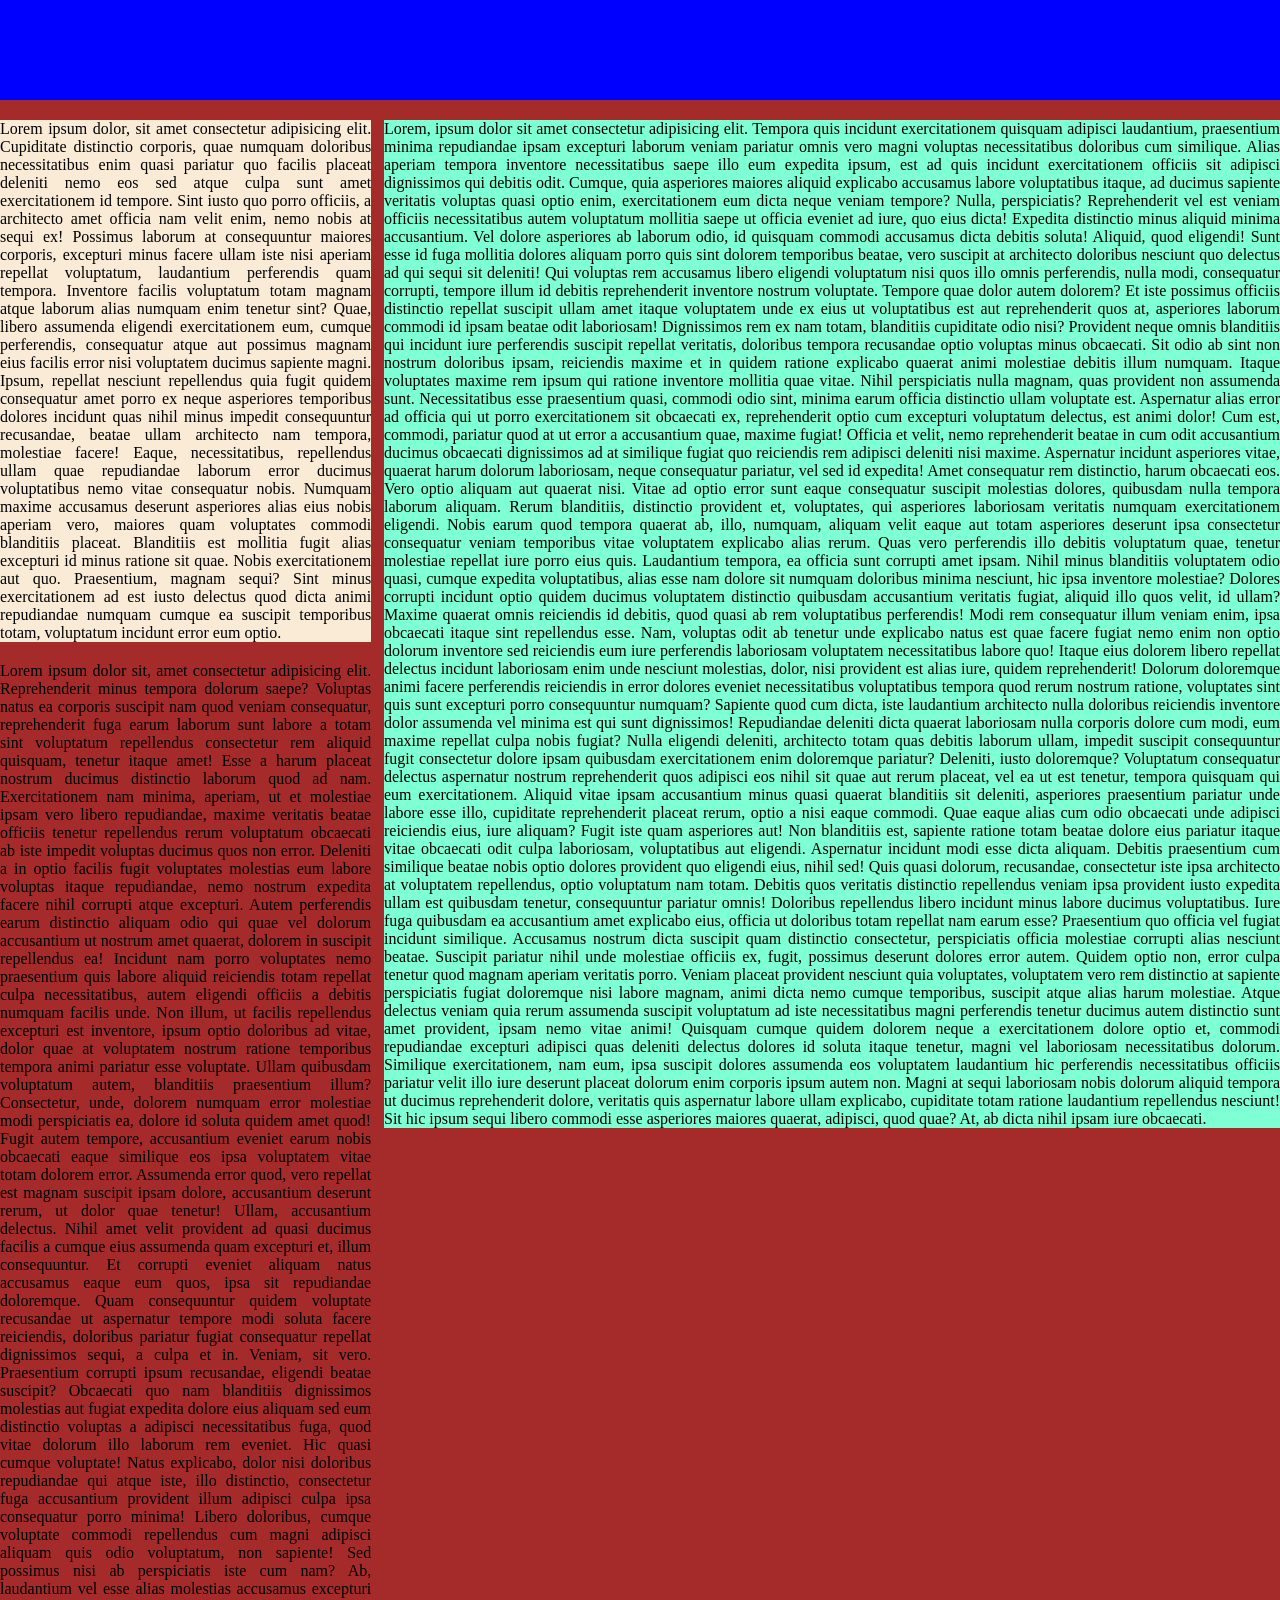
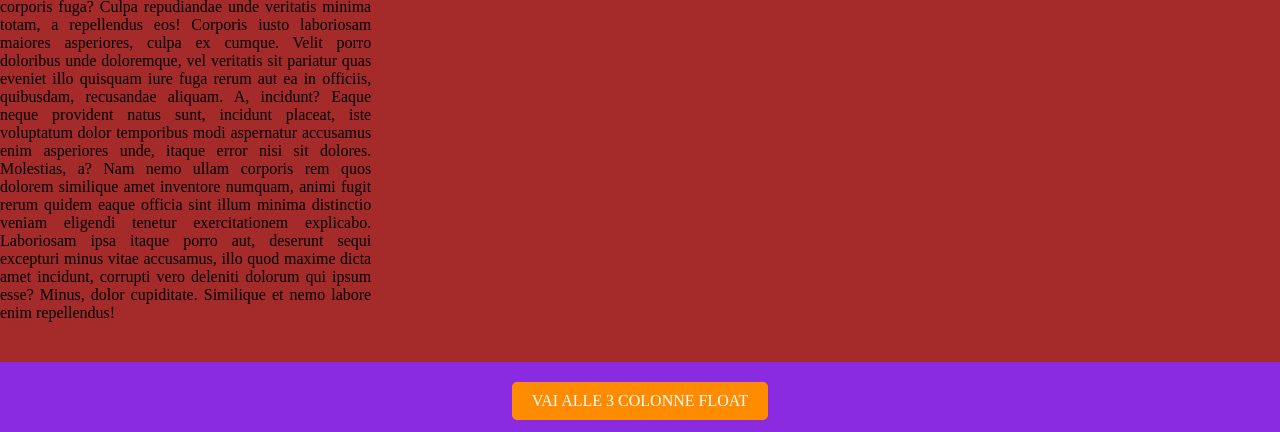
==== commit a9d9e8c1: "bottone vai" ====
--- a/index.html
+++ b/index.html
@@ -8,6 +8,8 @@
   <title>Float</title>
 </head>
 <body>
+
+  <header></header>
 
   <main class="clearfix">
 
@@ -28,7 +30,7 @@
 
   <footer>
 
-    Lorem ipsum dolor, sit amet consectetur adipisicing elit. Ipsa nisi quod iusto corrupti odio rerum impedit, ipsam, voluptatibus sunt velit, exercitationem laudantium iste illo? Cum corporis eum voluptas beatae veritatis!
+    <a href="./float-3-col.html">vai alle 3 colonne float</a>
 
   </footer>
 
--- a/css/style.css
+++ b/css/style.css
@@ -8,6 +8,11 @@
   content: '';
   display: table;
   clear: both;
+}
+
+header{
+  height: 100px;
+  background-color: blue;
 }
 
 main{
@@ -37,3 +42,24 @@
   width: 70%;
   background-color: aquamarine;
 }
+
+footer{
+  height: 70px;
+  background-color: blueviolet;
+  text-align: center;
+  padding: 20px;
+}
+
+footer a{
+  display: inline-block;
+  padding: 10px 20px;
+  background-color: darkorange;
+  color: white;
+  text-decoration: none;
+  text-transform: uppercase;
+  border-radius: 5px;
+}
+
+footer a:hover{
+  opacity: .8;
+}
